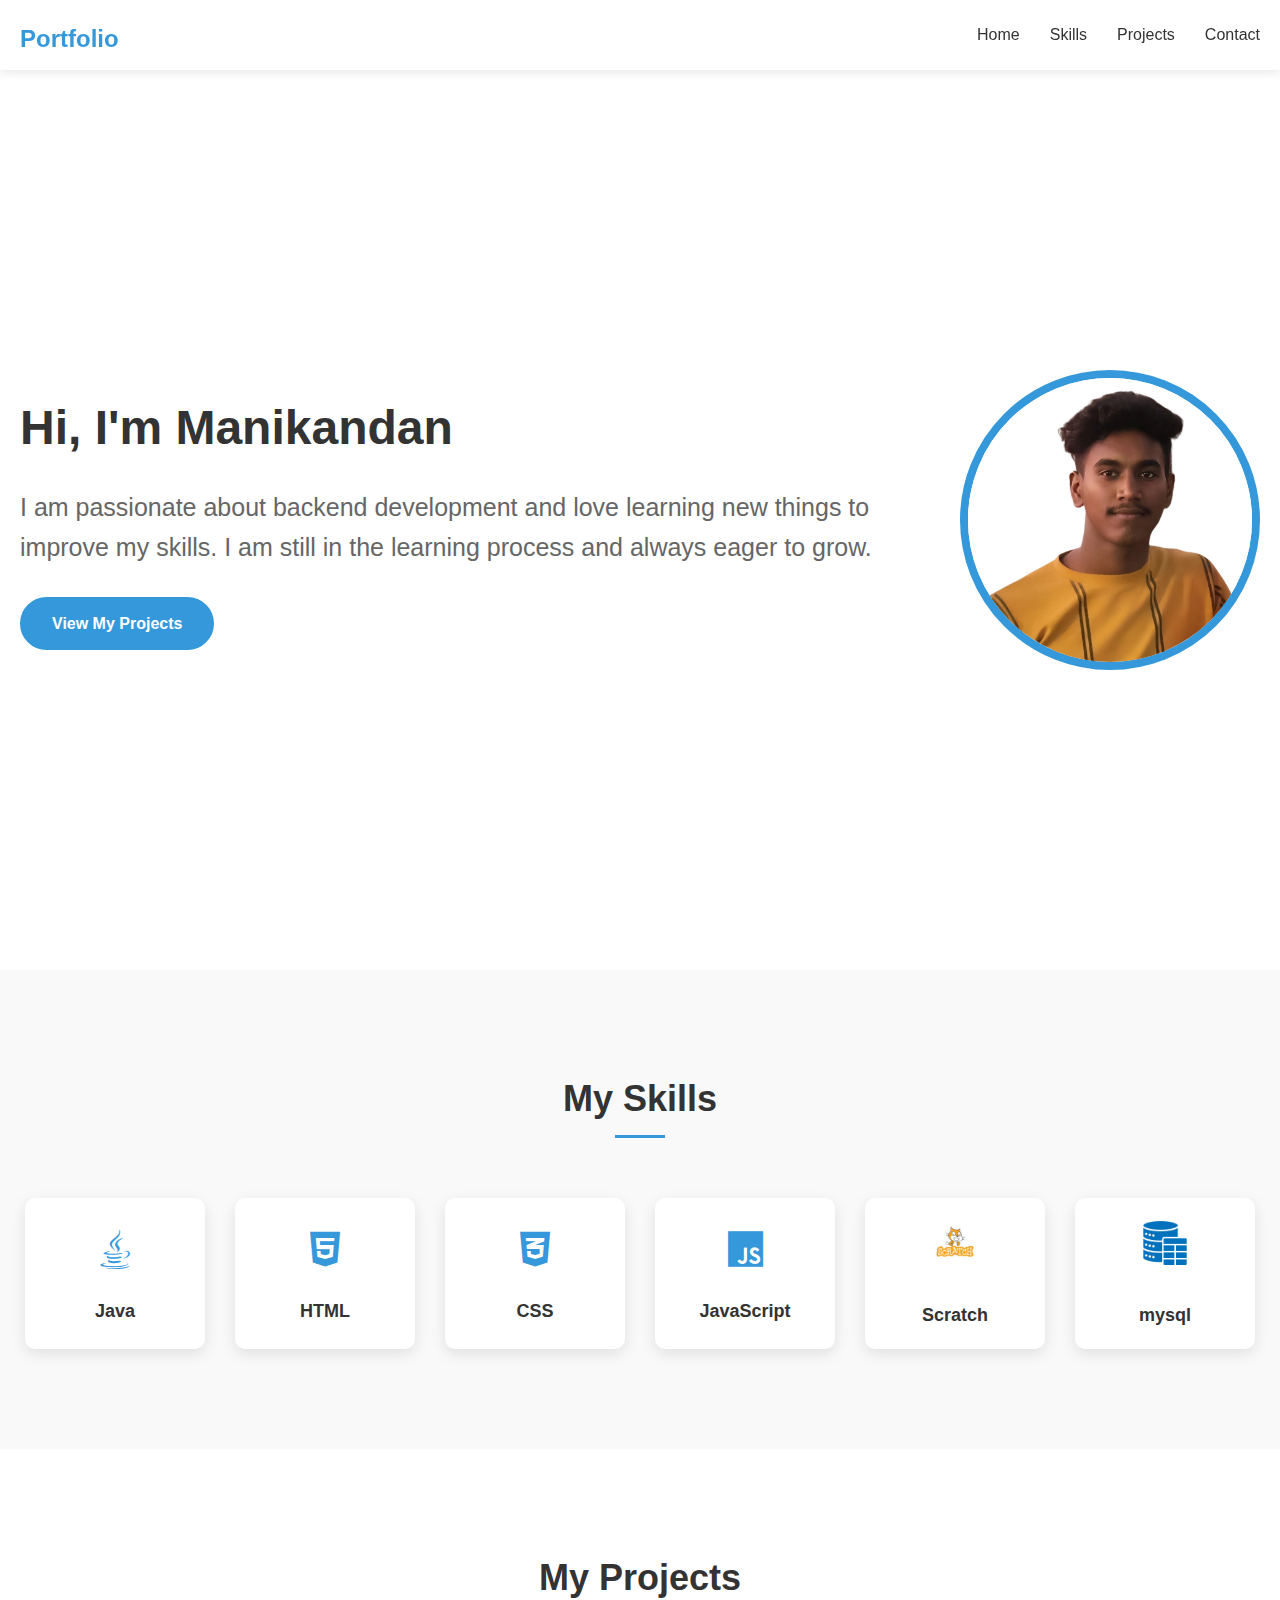
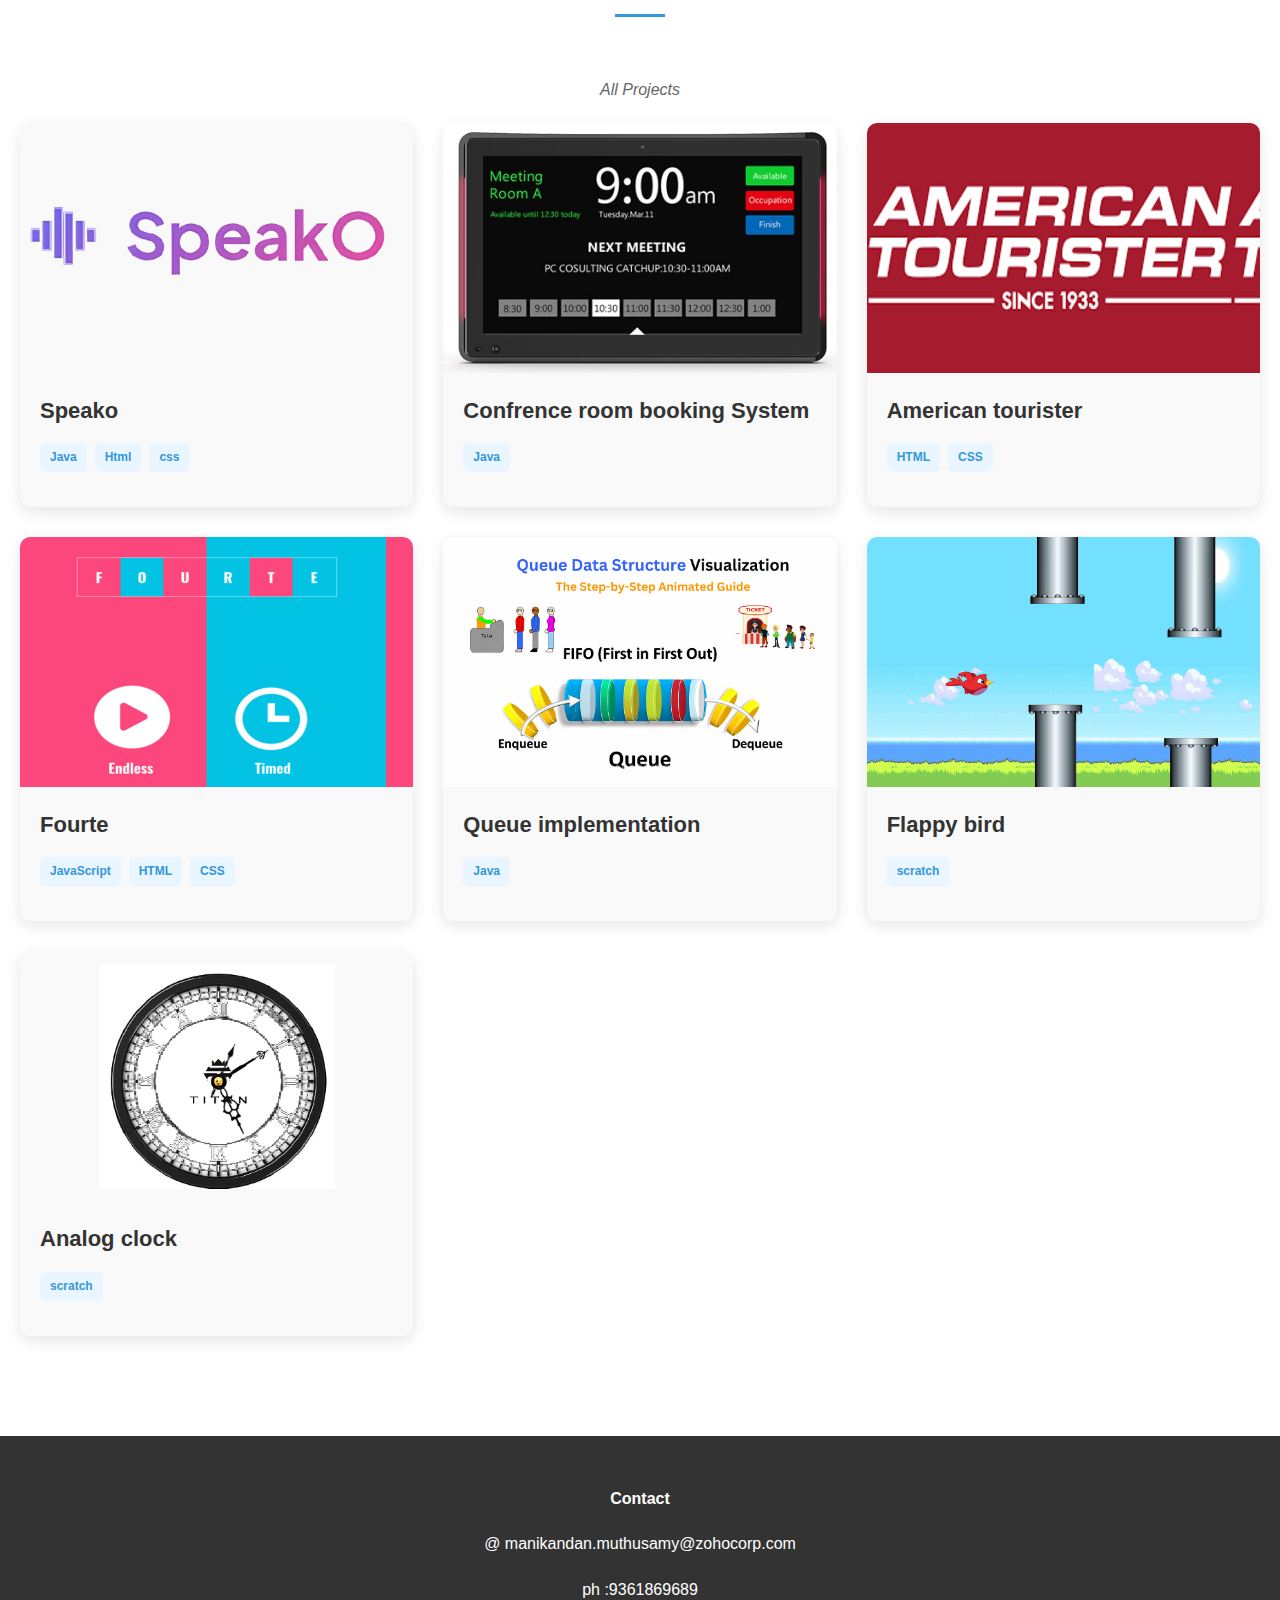
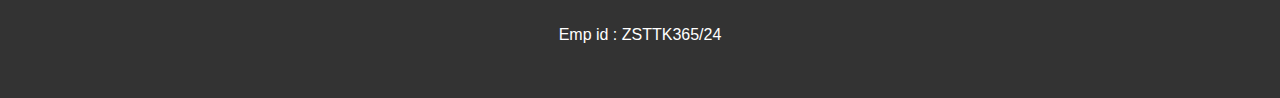
==== index.html @ 4c9b2ff9 "first commit" ====
<!DOCTYPE html>
<html lang="en">
<head>
    <meta charset="UTF-8">
    <meta name="viewport" content="width=device-width, initial-scale=1.0">
    <title>Manikandan - Professional Portfolio</title>
    <link rel="stylesheet" href="https://cdnjs.cloudflare.com/ajax/libs/font-awesome/6.4.0/css/all.min.css">
    <link rel="stylesheet" href="styles.css">
</head>
<body>
    <!-- Navigation -->
    <nav class="navbar">
        <div class="container">
            <a href="#" class="logo">Portfolio</a>
            <ul class="nav-links">
                <li><a href="#home">Home</a></li>
                <li><a href="#skills">Skills</a></li>
                <li><a href="#projects">Projects</a></li>
                <li><a href="#contact">Contact</a>
            </ul>
            <div class="burger">
                <div class="line1"></div>
                <div class="line2"></div>
                <div class="line3"></div>
            </div>
        </div>
    </nav>

    <!-- Hero Section -->
    <section class="hero" id="home">
        <div class="container">
            <div class="hero-content">
                <div class="hero-text">
                    <h1>Hi, I'm Manikandan</h1>
                    <p class="mychoice">I am passionate about backend development and love learning new things to improve my skills. I am still in the learning process and always eager to grow.</p>
                    <a href="#projects" class="cta-btn">View My Projects</a>
                </div>
                <img src="finalimg.jpg" alt="Manikandan" class="profile-image">
            </div>
        </div>
    </section>

    <!-- Skills Section -->
    <section class="skills" id="skills">
        <div class="container">
            <div class="section-title">
                <h2>My Skills</h2>
            </div>
            <div class="skills-container">
                <div class="skill-card" data-skill="java">
                    <div class="skill-icon">
                        <i class="fab fa-java"></i>
                    </div>
                    <h3 class="skill-name">Java</h3>
                </div>
                <div class="skill-card" data-skill="html">
                    <div class="skill-icon">
                        <i class="fab fa-html5"></i>
                    </div>
                    <h3 class="skill-name">HTML</h3>
                </div>
                <div class="skill-card" data-skill="css">
                    <div class="skill-icon">
                        <i class="fab fa-css3-alt"></i>
                    </div>
                    <h3 class="skill-name">CSS</h3>
                </div>
                <div class="skill-card" data-skill="javascript">
                    <div class="skill-icon">
                        <i class="fab fa-js"></i>
                    </div>
                    <h3 class="skill-name">JavaScript</h3>
                </div>
                <div class="skill-card" data-skill="scratch">
                    <div class="skill-icon">
                        <img src="scratch-icon.png" alt="scratch" class="scratch">
                    </div>
                    <h3 class="skill-name">Scratch</h3>
                </div>
                <div class="skill-card" data-skill="Mysql">
                    <div class="skill-icon">
                        <img src="mysql.png" alt="Mysql" class="scratch">
                    </div>
                    <h3 class="skill-name">mysql</h3>
                </div>
            </div>
        </div>
    </section>

    <!-- Projects Section -->
    <section class="projects" id="projects">
        <div class="container">
            <div class="section-title">
                <h2>My Projects</h2>
            </div>
            <div class="filter-info">
                <p><span id="current-filter">All Projects</span> <span id="reset-filter" style="display: none; cursor: pointer; margin-left: 10px; color: #3498db;">(Reset Filter)</span></p>
            </div>
            <div class="projects-container">
                <!-- Java Projects -->
                <div class="project-card" data-technologies="java">
                    <a href="https://github.com/vidhuran-s/Speako">
                        <div class="project-image">
                            <div class="image"></div>
                        </div>
                    </a>
                    <div class="project-info">
                        <h3 class="project-title">Speako</h3>
                        <p class="project-desc"></p>
                        <div class="project-tech">
                            <span class="tech-tag">Java</span>
                            <span class="tech-tag">Html</span>
                            <span class="tech-tag">css</span>
                        </div>
                    </div>
                </div>
                
                <div class="project-card" data-technologies="java Mysql">
                    <a href="https://github.com/Manikandan-M04/dataBaseProject">
                        <div class="project-image">
                            <div class="image"></div>
                        </div>
                    </a>
                    <div class="project-info">
                        <h3 class="project-title">Confrence room booking System</h3>
                        <p class="project-desc"></p>
                        <div class="project-tech">
                            <span class="tech-tag">Java</span>
                        </div>
                    </div>
                </div>
                
                <!-- HTML Projects -->
                <div class="project-card" data-technologies="html css">
                    <a href="https://manikandanmuthusamy-9967-8443.zcodeusers.in/file/mainpage.html"> <div class="project-image">
                        <div class="image"></div>
                    </div></a>
                    <div class="project-info">
                        <h3 class="project-title">American tourister</h3>
                        <p class="project-desc"></p>
                        <div class="project-tech">
                            <span class="tech-tag">HTML</span>
                            <span class="tech-tag">CSS</span>
                        </div>
                    </div>
                </div>
                
                <!-- <div class="project-card" data-technologies="html css">
                    <div class="project-image">
                        <div class="image"></div>
                    </div>
                    <div class="project-info">
                        <h3 class="project-title">Portfolio Template</h3>
                        <p class="project-desc">.</p>
                        <div class="project-tech">
                            <span class="tech-tag">HTML</span>
                            <span class="tech-tag">CSS</span>
                            <span class="tech-tag">Grid</span>
                        </div>
                    </div>
                </div> -->
                
                <!-- JavaScript Projects -->
                <div class="project-card" data-technologies="javascript html css">
                    <a href="https://manikandanmuthusamy-9967-8443.zcodeusers.in/jsFinalProject/jsproject%20(1)/index.html"><div class="project-image">
                        <div class="image"></div>
                    </div></a>
                    <div class="project-info">
                        <h3 class="project-title">Fourte</h3>
                        <p class="project-desc"></p>
                        <div class="project-tech">
                            <span class="tech-tag">JavaScript</span>
                            <span class="tech-tag">HTML</span>
                            <span class="tech-tag">CSS</span>
                        </div>
                    </div>
                </div>
                
                <div class="project-card" data-technologies="java ">
                    <a href="https://github.com/Manikandan-M04/Implement_project">
                        <div class="project-image">
                            <div class="image"></div>
                        </div>
                    </a>
                    <div class="project-info">
                        <h3 class="project-title">Queue implementation</h3>
                        <p class="project-desc"></p>
                        <div class="project-tech">
                            <span class="tech-tag">Java</span>
                        </div>
                    </div>
                </div>
                
                <!-- Multi-technology Projects -->
                <div class="project-card" data-technologies="scratch">
                    <a href="https://scratch.mit.edu/projects/1044798295/fullscreen/">
                        <div class="project-image">
                            <div class="image"></div>
                        </div>
                    </a>
                    <div class="project-info">
                        <h3 class="project-title">Flappy bird</h3>
                        <p class="project-desc"></p>
                        <div class="project-tech">
                            <span class="tech-tag">scratch</span>
                        </div>
                    </div>
                </div>


                <div class="project-card" data-technologies="scratch">
                    <a href="https://scratch.mit.edu/projects/1030526878/fullscreen/">
                        <div class="project-image">
                            <div class="image"></div>
                        </div>
                    </a>
                    <div class="project-info">
                        <h3 class="project-title">Analog clock</h3>
                        <p class="project-desc"></p>
                        <div class="project-tech">
                            <span class="tech-tag">scratch</span>
                        </div>
                    </div>
                </div>
            </div>
        </div>
    </section>

    <!-- Footer -->
    <footer class="footer" id="contact">
        <div class="container">
            <div class="footer-content">
                <div class="social-links">
                    <h4>Contact</h5>
                    <p>@ manikandan.muthusamy@zohocorp.com</p>
                    <p>ph :9361869689</p>
                    <p>Emp id : ZSTTK365/24</p>
                    <!-- <a href="#" class="social-link"><i class="fab fa-github"></i></a>
                    <a href="#" class="social-link"><i class="fab fa-linkedin-in"></i></a>
                    <a href="#" class="social-link"><i class="fab fa-twitter"></i></a>
                    <a href="#" class="social-link"><i class="fas fa-envelope"></i></a> -->
                </div>
            </div>
        </div>
    </footer>

    <!-- JavaScript -->
    <script src="script.js"></script>
</body>
</html>
---- styles.css ----
/* Reset and Base Styles */
* {
  margin: 0;
  padding: 0;
  box-sizing: border-box;
  font-family: "Segoe UI", Tahoma, Geneva, Verdana, sans-serif;
}

body {
  line-height: 1.6;
  color: #333;
  background-color: #f9f9f9;
}

.container {
  width: 100%;
  max-width: 1300px;
  margin: 0 auto;
  padding: 0 20px;
}

/* Navigation */
.navbar {
  background-color: #fff;
  box-shadow: 0 2px 10px rgba(0, 0, 0, 0.1);
  position: fixed;
  top: 0;
  left: 0;
  right: 0;
  z-index: 1000;
}

.navbar .container {
  display: flex;
  justify-content: space-between;
  align-items: center;
  height: 70px;
}

.logo {
  font-size: 24px;
  font-weight: 700;
  color: #3498db;
  text-decoration: none;
  position: absolute;
  left: 20px;
  top: 20px;
}

.nav-links {
  display: flex;
  list-style: none;
  margin-left: auto;
}

.nav-links li {
  margin-left: 30px;
}

.nav-links a {
  color: #333;
  text-decoration: none;
  font-weight: 500;
  transition: color 0.3s ease;
}

.nav-links a:hover {
  color: #3498db;
}

.burger {
  display: none;
  cursor: pointer;
}

.burger div {
  width: 25px;
  height: 3px;
  background-color: #333;
  margin: 5px;
  transition: all 0.3s ease;
}

/* Hero Section */
.hero {
  height: 100vh;
  display: flex;
  align-items: center;
  background-color: #fff;
  margin-top: 70px;
}

.hero-content {
  display: flex;
  align-items: center;
  justify-content: space-between;
  width: 100%;
}

.hero-text {
  flex: 1;
  padding-right: 50px;
}

.hero-text h1 {
  font-size: 48px;
  margin-bottom: 20px;
  color: #333;
  font-weight: 900;
}

.hero-text p {
  font-size: 25px;
  color: #666;
  margin-bottom: 30px;
}

.hero-image {
  flex: 1;
  display: flex;
  justify-content: center;
}

.profile-image {
  width: 300px;
  height: 300px;
  border-radius: 50%;
  object-fit: cover;
  border: 8px solid #3498db;
  animation: pulse 2s infinite;
}

@keyframes pulse {
  0% {
    box-shadow: 0 0 0 0 rgba(52, 152, 219, 0.7);
  }
  70% {
    box-shadow: 0 0 0 15px rgba(52, 152, 219, 0);
  }
  100% {
    box-shadow: 0 0 0 0 rgba(52, 152, 219, 0);
  }
}

.cta-btn {
  display: inline-block;
  background-color: #3498db;
  color: #fff;
  padding: 12px 30px;
  border-radius: 30px;
  text-decoration: none;
  font-weight: 600;
  transition: all 0.3s ease;
  border: 2px solid #3498db;
}

.cta-btn:hover {
  background-color: transparent;
  color: #3498db;
}

/* Skills Section */
.skills {
  padding: 100px 0;
  background-color: #f9f9f9;
}

.section-title {
  text-align: center;
  margin-bottom: 60px;
}

.section-title h2 {
  font-size: 36px;
  color: #333;
  position: relative;
  display: inline-block;
  padding-bottom: 10px;
}

.section-title h2::after {
  content: "";
  position: absolute;
  left: 50%;
  bottom: 0;
  transform: translateX(-50%);
  width: 50px;
  height: 3px;
  background-color: #3498db;
}

.skills-container {
  display: flex;
  flex-wrap: wrap;
  justify-content: center;
  gap: 30px;
}

.skill-card {
  background-color: #fff;
  padding: 20px;
  border-radius: 10px;
  box-shadow: 0 5px 15px rgba(0, 0, 0, 0.1);
  text-align: center;
  width: 180px;
  transition: transform 0.3s ease, box-shadow 0.3s ease;
  cursor: pointer;
  position: relative;
}

.skill-card:hover {
  transform: translateY(-10px);
  box-shadow: 0 15px 30px rgba(0, 0, 0, 0.15);
}

.skill-card.active {
  background-color: #3498db;
  color: white;
}

.skill-card.active .skill-icon {
  color: white;
}

.skill-icon {
  font-size: 40px;
  margin-bottom: 15px;
  color: #3498db;
}

.skill-name {
  font-weight: 600;
  font-size: 18px;
}

.scratch{
    height: 50px;
    width: 50px;
}
/* Projects Section */
.projects {
  padding: 100px 0;
  background-color: #fff;
}

.filter-info {
  text-align: center;
  margin-bottom: 20px;
  color: #666;
  font-style: italic;
}

.active-filter {
  font-weight: bold;
  color: #3498db;
}

.projects-container {
  display: grid;
  grid-template-columns: repeat(auto-fill, minmax(350px, 1fr));
  gap: 30px;
}

.project-card {
  background-color: #f9f9f9;
  border-radius: 10px;
  overflow: hidden;
  box-shadow: 0 5px 15px rgba(0, 0, 0, 0.1);
  transition: transform 0.3s ease, box-shadow 0.3s ease, opacity 0.5s ease;
  height: 100%;
}

.project-card:hover {
  transform: translateY(-10px);
  box-shadow: 0 15px 30px rgba(0, 0, 0, 0.15);
}

.project-card:nth-child(1) .project-image .image {
  background-image: url("speako.png");
    height: 80%;
    width: 100%;
    background-size: cover;
}

.project-card:nth-child(2) .project-image .image {
  background-image: url("confbooking.jpg");
    height: 100%;
    width: 100%;
}

.project-card:nth-child(3) .project-image {
  background-image: url("american.png");
}

.project-card:nth-child(4) .project-image {
  background-image: url("fourte.png");
}

.project-card:nth-child(5) .project-image .image{
  background-image: url("queue.png");
  height: 100%;
  width: 100%;
}

.project-card:nth-child(6) .project-image .image{
  background-image: url("scratchbg.png");
  height: 100%;
  width: 100%;
  background-repeat: no-repeat;
  background-size: cover;

}

.project-card:nth-child(7) .project-image .image{
    background-image: url("Pasted\ image\ \(2\).png");
    height: 90%;
    width: 60%;
    background-size: cover;
    background-repeat: no-repeat;
  }


/* Ensure the project-image class has the necessary styles */
.project-image {
  width: 100%;
  height: 250px;
  display: flex;
  justify-content: center;
  align-items: center;
}

.image {
  width: 68%;
  height: 200px;
  background-size: cover;
  background-position: center;
  object-fit: cover;
}

/* .project-image {
            width: 100%;
            height: 250px;
            background-size: cover;
            object-fit: cover;
        } */

.project-info {
  padding: 20px;
}

.project-title {
  font-size: 22px;
  margin-bottom: 10px;
  color: #333;
}

.project-desc {
  color: #666;
  margin-bottom: 15px;
}

.project-tech {
  display: flex;
  flex-wrap: wrap;
  gap: 8px;
  margin-bottom: 15px;
}

.tech-tag {
  background-color: #e9f5ff;
  color: #3498db;
  padding: 5px 10px;
  border-radius: 5px;
  font-size: 12px;
  font-weight: 600;
}

.project-links {
  display: flex;
  gap: 15px;
}

.project-link {
  display: inline-block;
  padding: 8px 15px;
  background-color: #3498db;
  color: #fff;
  text-decoration: none;
  border-radius: 5px;
  font-size: 14px;
  font-weight: 500;
  transition: background-color 0.3s ease;
}

.project-link:hover {
  background-color: #2980b9;
}

.hide {
  display: none;
}

.show {
  display: block;
  animation: fadeIn 0.5s forwards;
}

@keyframes fadeIn {
  from {
    opacity: 0;
    transform: translateY(20px);
  }
  to {
    opacity: 1;
    transform: translateY(0);
  }
}

/* Footer */
.footer {
  background-color: #333;
  color: #fff;
  padding: 50px 0 20px;
}

.footer-content {
  display: flex;
  flex-direction: column;
  align-items: center;
}

.social-links {

  display: flex;
  justify-content: space-around;
  align-items: center;
  flex-direction: column;
  gap: 20px;
  margin-bottom: 30px;
}

.social-link {
  display: flex;
  align-items: center;
  justify-content: center;
  width: 40px;
  height: 40px;
  background-color: #fff;
  color: #333;
  border-radius: 50%;
  text-decoration: none;
  font-size: 18px;
  transition: all 0.3s ease;
}

.social-link:hover {
  background-color: #3498db;
  color: #fff;
}

.copyright {
  font-size: 14px;
  margin-top: 20px;
}

/* Responsive Design */
@media screen and (max-width: 1024px) {
  .hero-text h1 {
    font-size: 40px;
  }

  .profile-image {
    width: 250px;
    height: 250px;
  }
}

@media screen and (max-width: 768px) {
  .hero-content {
    flex-direction: column-reverse;
    text-align: center;
  }

  .hero-text {
    padding-right: 0;
    margin-top: 50px;
  }

  .logo{
    display: none;
  }

  .nav-links {
    position: absolute;
    right: 0;
    top: 70px;
    background-color: #fff;
    flex-direction: column;
    width: 100%;
    transform: translateX(100%);
    transition: transform 0.5s ease-in;
    box-shadow: 0 5px 10px rgba(0, 0, 0, 0.1);
  }

  .nav-links.active {
    transform: translateX(0);
  }

  .nav-links li {
    margin: 0;
    padding: 15px 0;
    text-align: center;
    border-bottom: 1px solid #eee;
  }

  .burger {
    display: block;
  }

  .projects-container {
    grid-template-columns: repeat(auto-fill, minmax(300px, 1fr));
  }
}

@media screen and (max-width: 480px) {
  .hero-text h1 {
    font-size: 32px;
  }

  .profile-image {
    width: 200px;
    height: 200px;
  }

  .logo{
    display: none;
  }

  .skill-card {
    width: 140px;
  }

  .projects-container {
    grid-template-columns: 1fr;
  }
}
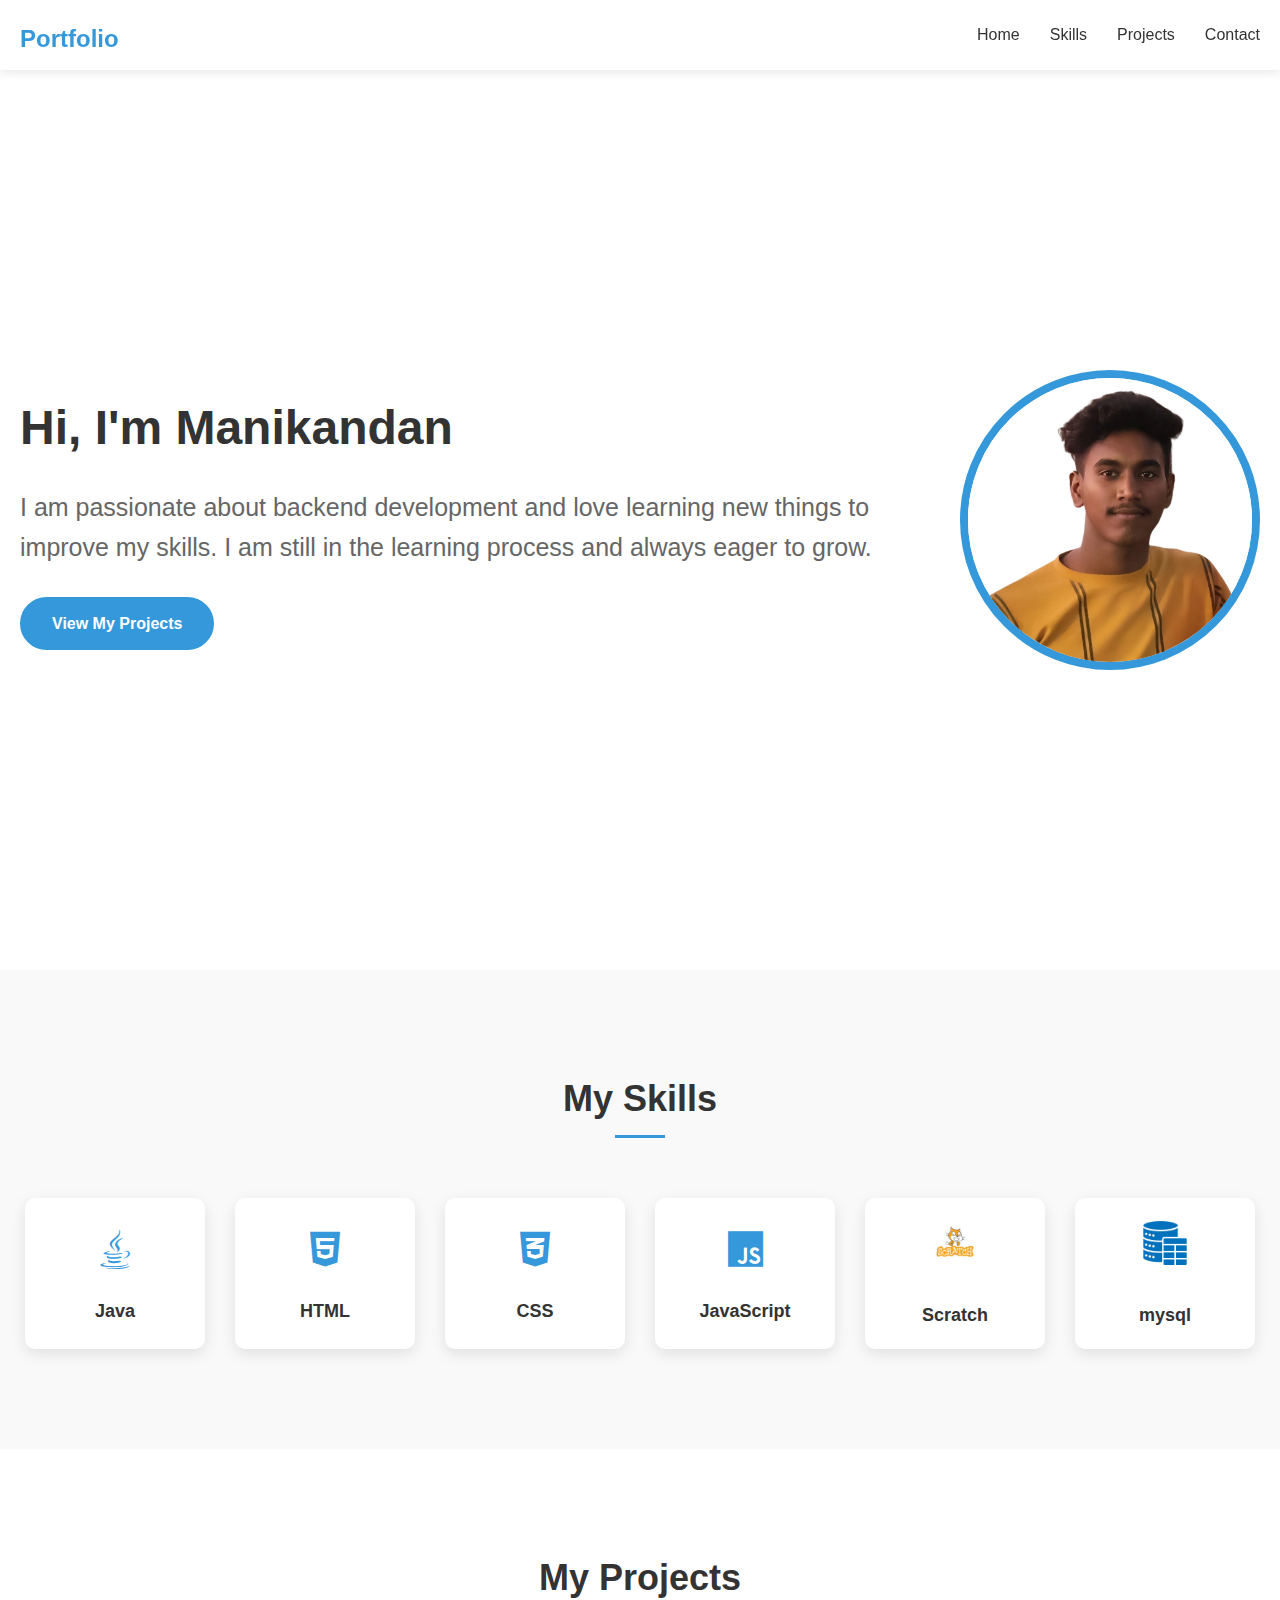
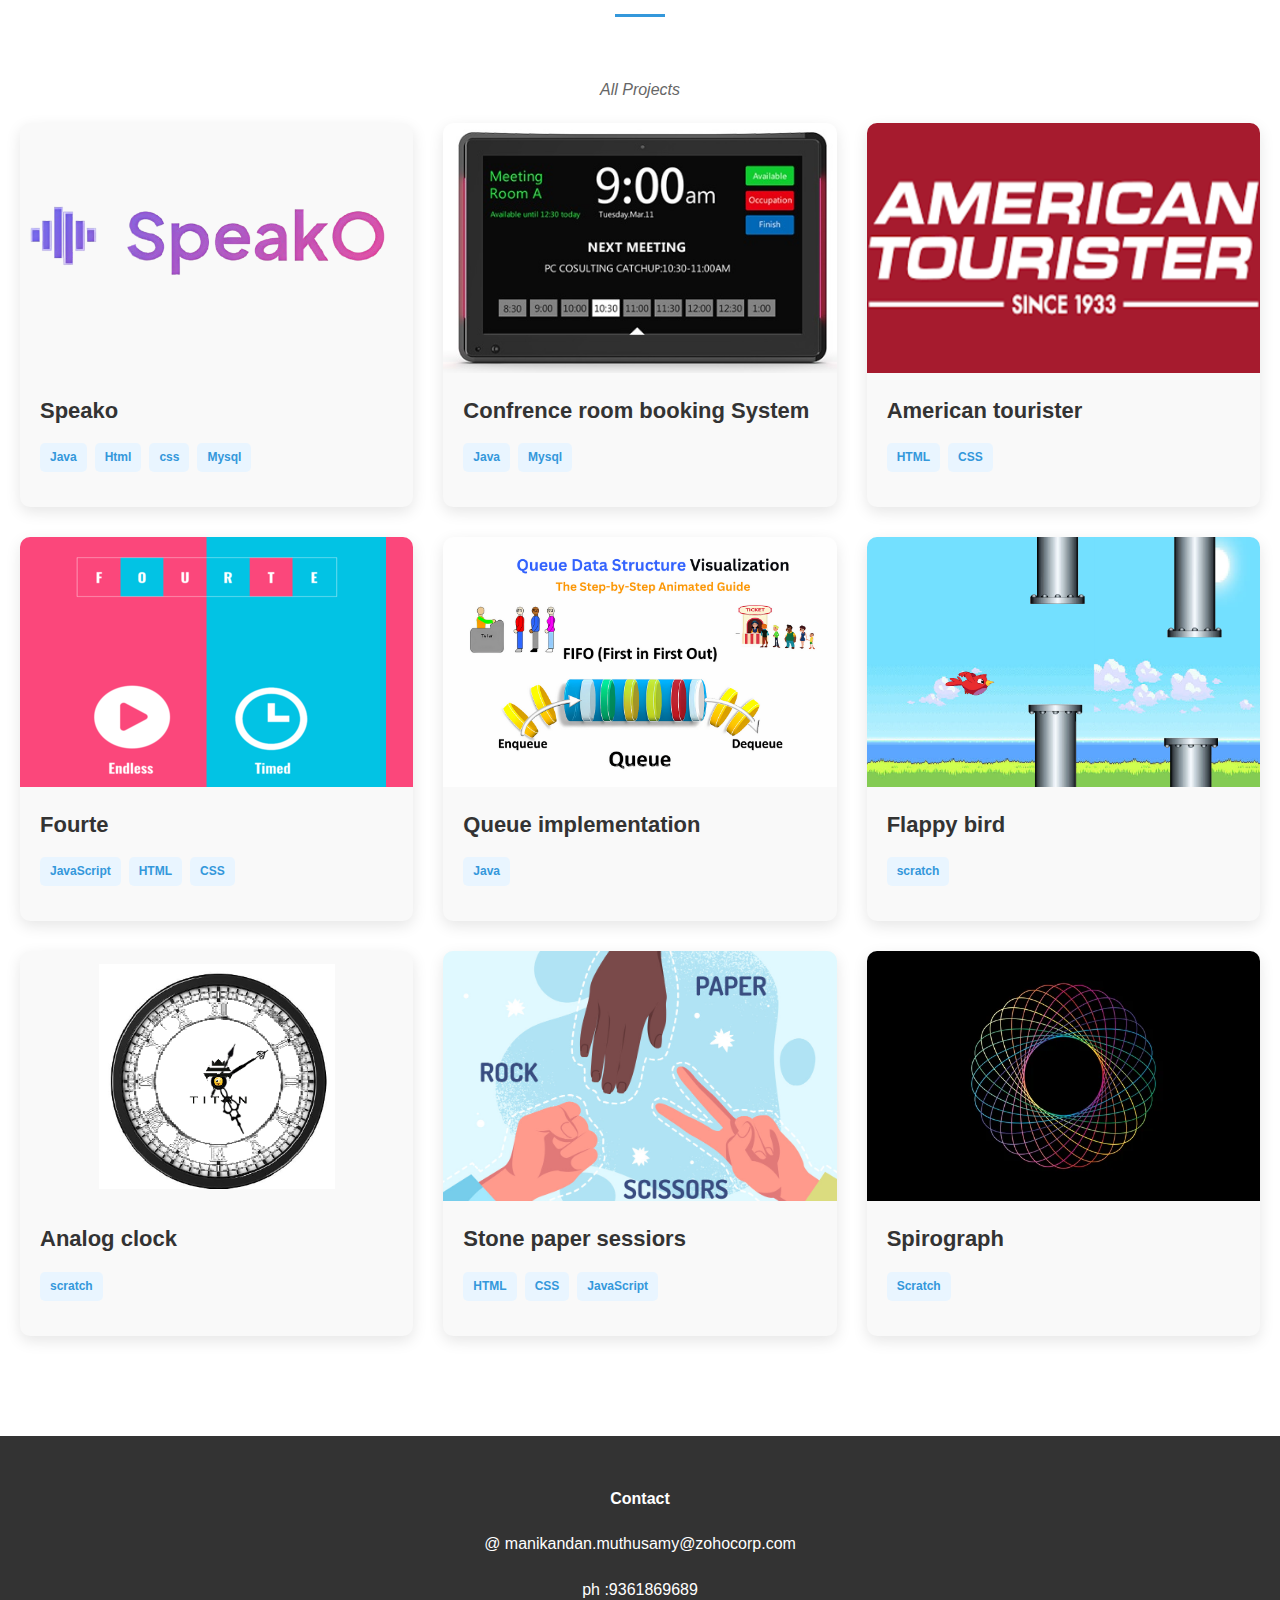
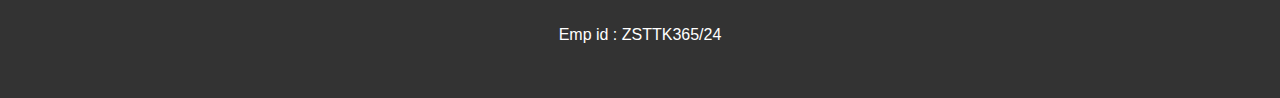
==== commit bbb50a98: "final commit" ====
--- a/index.html
+++ b/index.html
@@ -4,6 +4,7 @@
     <meta charset="UTF-8">
     <meta name="viewport" content="width=device-width, initial-scale=1.0">
     <title>Manikandan - Professional Portfolio</title>
+    <link rel="icon" href="Mlogo.png">
     <link rel="stylesheet" href="https://cdnjs.cloudflare.com/ajax/libs/font-awesome/6.4.0/css/all.min.css">
     <link rel="stylesheet" href="styles.css">
 </head>
@@ -98,8 +99,8 @@
             </div>
             <div class="projects-container">
                 <!-- Java Projects -->
-                <div class="project-card" data-technologies="java">
-                    <a href="https://github.com/vidhuran-s/Speako">
+                <div class="project-card" data-technologies="java Mysql">
+                    <a href="https://github.com/vidhuran-s/Speako" target="_blank">
                         <div class="project-image">
                             <div class="image"></div>
                         </div>
@@ -111,12 +112,13 @@
                             <span class="tech-tag">Java</span>
                             <span class="tech-tag">Html</span>
                             <span class="tech-tag">css</span>
+                            <span class="tech-tag">Mysql</span>
                         </div>
                     </div>
                 </div>
                 
                 <div class="project-card" data-technologies="java Mysql">
-                    <a href="https://github.com/Manikandan-M04/dataBaseProject">
+                    <a href="https://github.com/Manikandan-M04/dataBaseProject" target="_blank">
                         <div class="project-image">
                             <div class="image"></div>
                         </div>
@@ -126,13 +128,14 @@
                         <p class="project-desc"></p>
                         <div class="project-tech">
                             <span class="tech-tag">Java</span>
+                            <span class="tech-tag">Mysql</span>
                         </div>
                     </div>
                 </div>
                 
                 <!-- HTML Projects -->
                 <div class="project-card" data-technologies="html css">
-                    <a href="https://manikandanmuthusamy-9967-8443.zcodeusers.in/file/mainpage.html"> <div class="project-image">
+                    <a href="https://manikandanmuthusamy-9967-8443.zcodeusers.in/file/mainpage.html"> <div class="project-image" target="_blank">
                         <div class="image"></div>
                     </div></a>
                     <div class="project-info">
@@ -145,24 +148,9 @@
                     </div>
                 </div>
                 
-                <!-- <div class="project-card" data-technologies="html css">
-                    <div class="project-image">
-                        <div class="image"></div>
-                    </div>
-                    <div class="project-info">
-                        <h3 class="project-title">Portfolio Template</h3>
-                        <p class="project-desc">.</p>
-                        <div class="project-tech">
-                            <span class="tech-tag">HTML</span>
-                            <span class="tech-tag">CSS</span>
-                            <span class="tech-tag">Grid</span>
-                        </div>
-                    </div>
-                </div> -->
-                
                 <!-- JavaScript Projects -->
                 <div class="project-card" data-technologies="javascript html css">
-                    <a href="https://manikandanmuthusamy-9967-8443.zcodeusers.in/jsFinalProject/jsproject%20(1)/index.html"><div class="project-image">
+                    <a href="https://manikandanmuthusamy-9967-8443.zcodeusers.in/jsFinalProject/jsproject%20(1)/index.html"><div class="project-image" target="_blank">
                         <div class="image"></div>
                     </div></a>
                     <div class="project-info">
@@ -177,7 +165,7 @@
                 </div>
                 
                 <div class="project-card" data-technologies="java ">
-                    <a href="https://github.com/Manikandan-M04/Implement_project">
+                    <a href="https://github.com/Manikandan-M04/Implement_project" target="_blank">
                         <div class="project-image">
                             <div class="image"></div>
                         </div>
@@ -193,7 +181,7 @@
                 
                 <!-- Multi-technology Projects -->
                 <div class="project-card" data-technologies="scratch">
-                    <a href="https://scratch.mit.edu/projects/1044798295/fullscreen/">
+                    <a href="https://scratch.mit.edu/projects/1044798295/fullscreen/" target="_blank">
                         <div class="project-image">
                             <div class="image"></div>
                         </div>
@@ -209,7 +197,7 @@
 
 
                 <div class="project-card" data-technologies="scratch">
-                    <a href="https://scratch.mit.edu/projects/1030526878/fullscreen/">
+                    <a href="https://scratch.mit.edu/projects/1030526878/fullscreen/" target="_blank">
                         <div class="project-image">
                             <div class="image"></div>
                         </div>
@@ -219,6 +207,38 @@
                         <p class="project-desc"></p>
                         <div class="project-tech">
                             <span class="tech-tag">scratch</span>
+                        </div>
+                    </div>
+                </div>
+
+                <div class="project-card" data-technologies="javascript html css">
+                    <a href="https://manikandanmuthusamy-9967-8443.zcodeusers.in/js-023/" target="_blank">
+                        <div class="project-image">
+                            <div class="image"></div>
+                        </div>
+                    </a>
+                    <div class="project-info">
+                        <h3 class="project-title">Stone paper sessiors</h3>
+                        <p class="project-desc"></p>
+                        <div class="project-tech">
+                            <span class="tech-tag">HTML</span>
+                            <span class="tech-tag">CSS</span>
+                            <span class="tech-tag">JavaScript</span>
+                        </div>
+                    </div>
+                </div>
+
+                <div class="project-card" data-technologies="scratch">
+                    <a href="https://scratch.mit.edu/projects/1038429617/fullscreen/" target="_blank">
+                        <div class="project-image">
+                            <div class="image"></div>
+                        </div>
+                    </a>
+                    <div class="project-info">
+                        <h3 class="project-title">Spirograph</h3>
+                        <p class="project-desc"></p>
+                        <div class="project-tech">
+                            <span class="tech-tag">Scratch</span>
                         </div>
                     </div>
                 </div>
--- a/styles.css
+++ b/styles.css
@@ -288,8 +288,10 @@
     width: 100%;
 }
 
-.project-card:nth-child(3) .project-image {
+.project-card:nth-child(3) .project-image .image{
   background-image: url("american.png");
+  height: 100%;
+  width: 100%;
 }
 
 .project-card:nth-child(4) .project-image {
@@ -317,6 +319,18 @@
     width: 60%;
     background-size: cover;
     background-repeat: no-repeat;
+  }
+
+  .project-card:nth-child(8) .project-image .image{
+    background-image: url("rockpaper.jpg");
+    height: 100%;
+    width: 100%;
+  }
+
+  .project-card:nth-child(9) .project-image .image{
+    background-image: url("spiro.webp");
+    height: 100%;
+    width: 100%;
   }
 
 
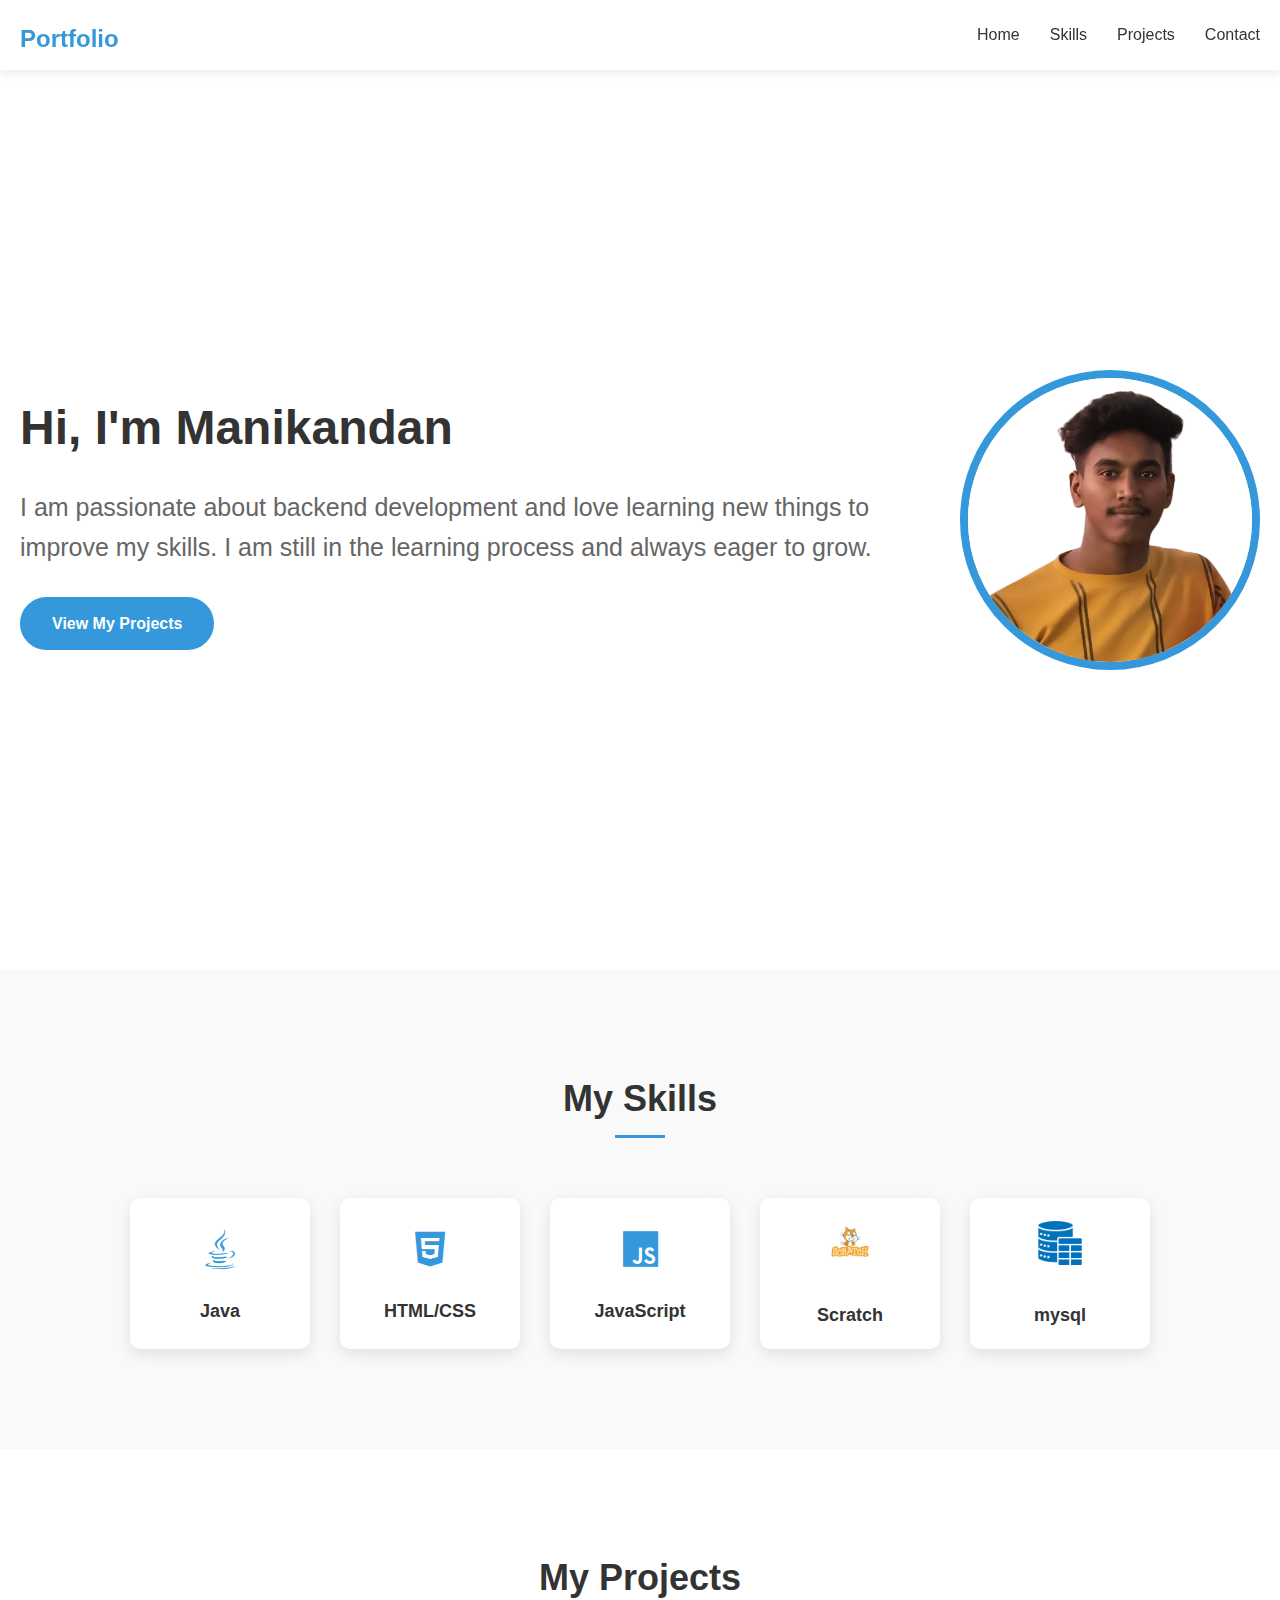
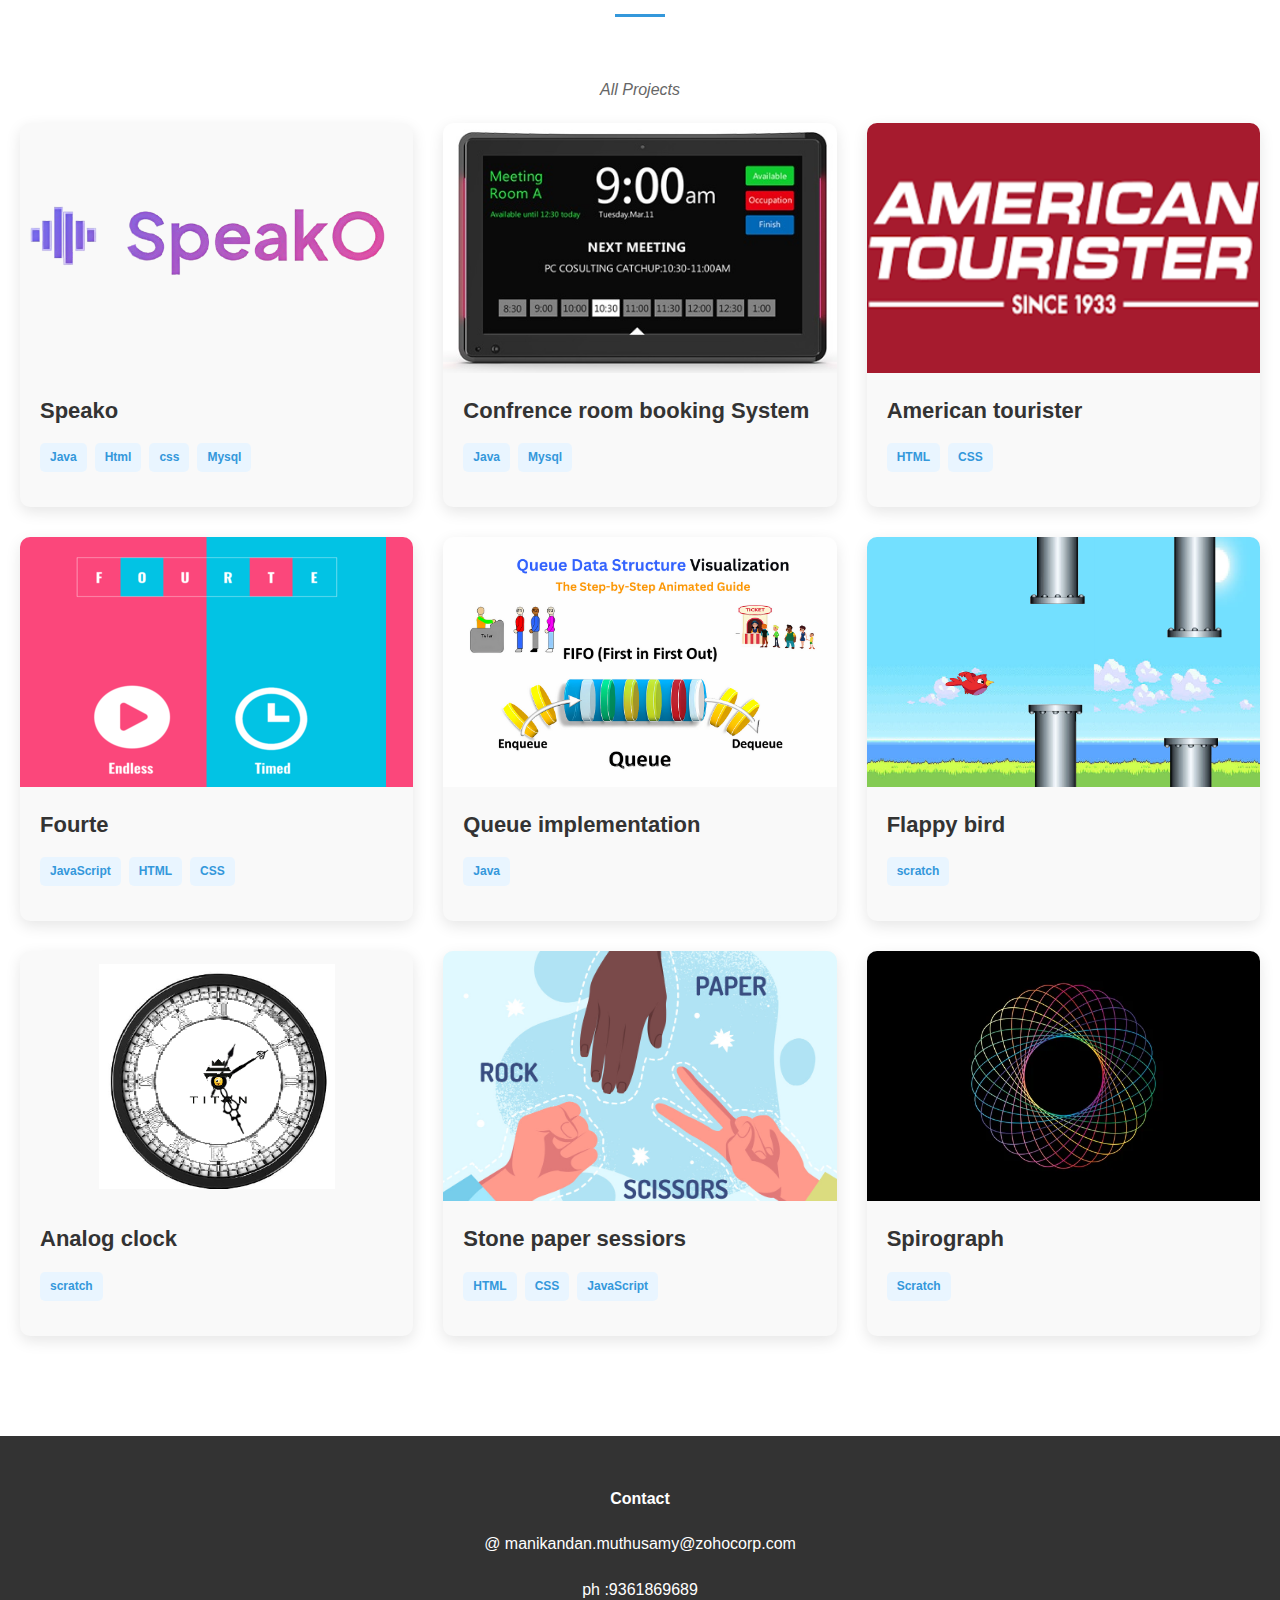
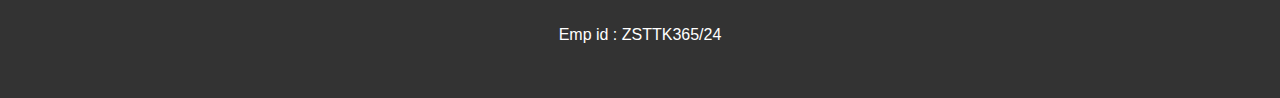
==== commit c4bdc132: "final commit" ====
--- a/index.html
+++ b/index.html
@@ -58,14 +58,14 @@
                     <div class="skill-icon">
                         <i class="fab fa-html5"></i>
                     </div>
-                    <h3 class="skill-name">HTML</h3>
-                </div>
-                <div class="skill-card" data-skill="css">
+                    <h3 class="skill-name">HTML/CSS</h3>
+                </div>
+                <!-- <div class="skill-card" data-skill="css">
                     <div class="skill-icon">
                         <i class="fab fa-css3-alt"></i>
                     </div>
                     <h3 class="skill-name">CSS</h3>
-                </div>
+                </div> -->
                 <div class="skill-card" data-skill="javascript">
                     <div class="skill-icon">
                         <i class="fab fa-js"></i>
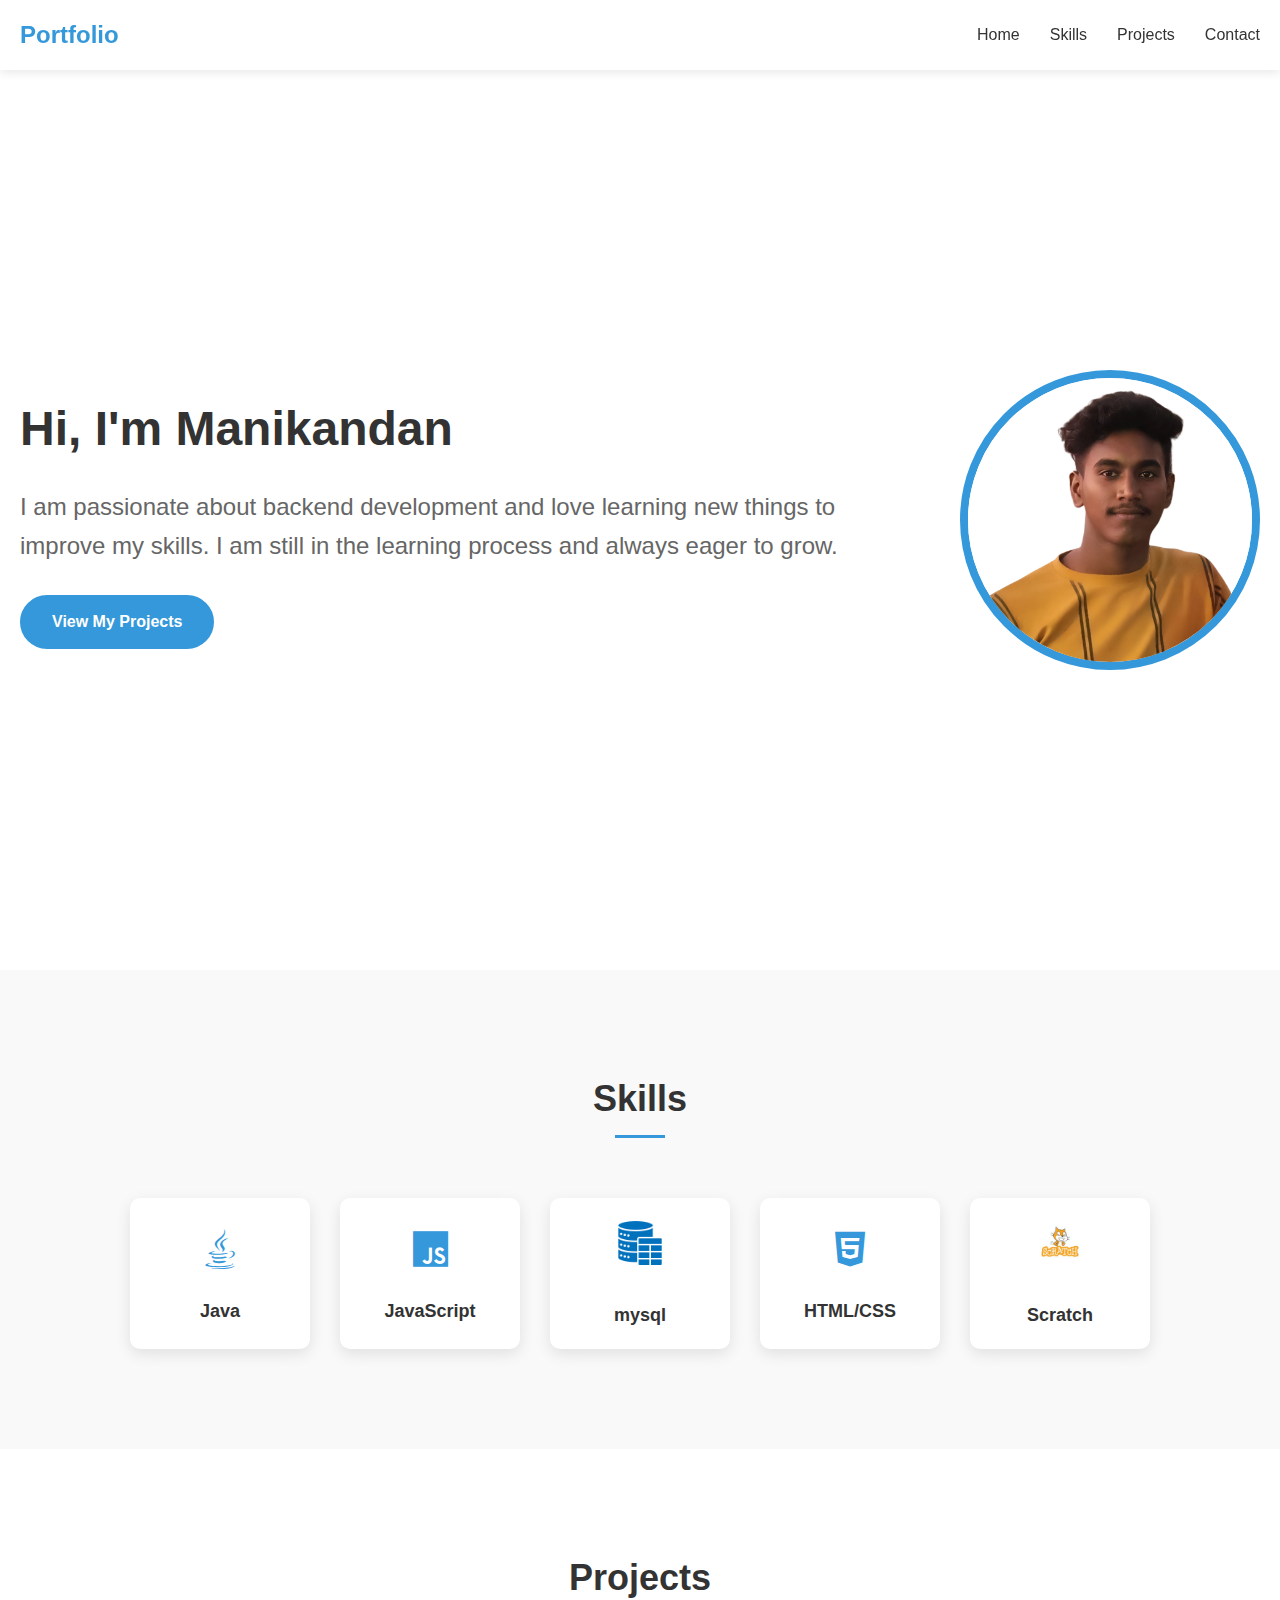
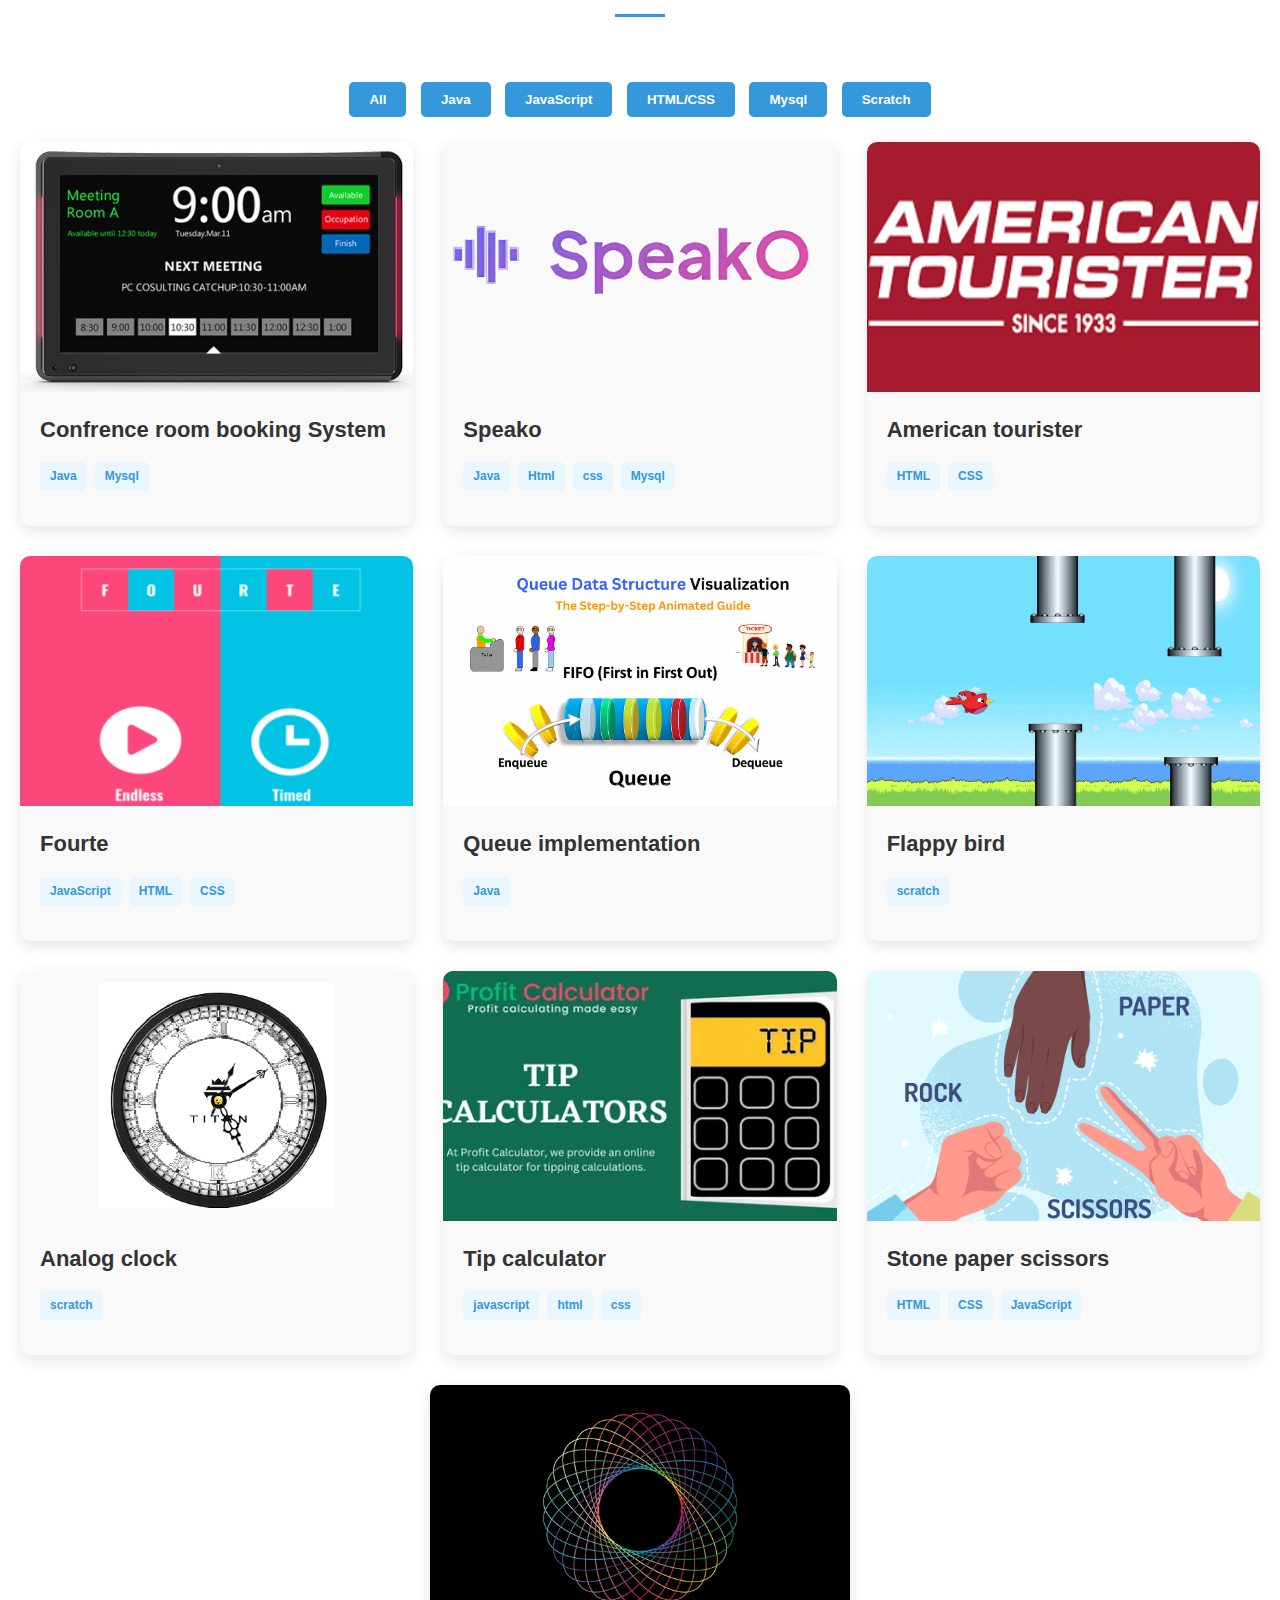
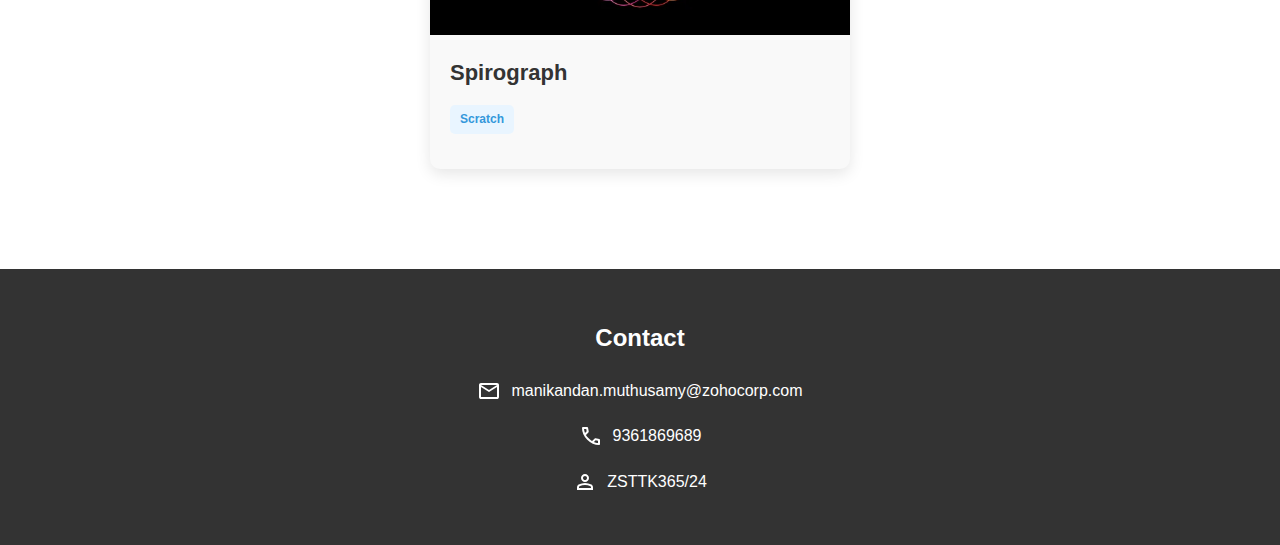
==== commit 6f05d239: "final update" ====
--- a/index.html
+++ b/index.html
@@ -45,7 +45,7 @@
     <section class="skills" id="skills">
         <div class="container">
             <div class="section-title">
-                <h2>My Skills</h2>
+                <h2>Skills</h2>
             </div>
             <div class="skills-container">
                 <div class="skill-card" data-skill="java">
@@ -54,35 +54,33 @@
                     </div>
                     <h3 class="skill-name">Java</h3>
                 </div>
+
+                <div class="skill-card" data-skill="javascript">
+                    <div class="skill-icon">
+                        <i class="fab fa-js"></i>
+                    </div>
+                    <h3 class="skill-name">JavaScript</h3>
+                </div>
+
+                <div class="skill-card" data-skill="Mysql">
+                    <div class="skill-icon">
+                        <img src="mysql.png" alt="Mysql" class="scratch">
+                    </div>
+                    <h3 class="skill-name">mysql</h3>
+                </div>
+
                 <div class="skill-card" data-skill="html">
                     <div class="skill-icon">
                         <i class="fab fa-html5"></i>
                     </div>
                     <h3 class="skill-name">HTML/CSS</h3>
                 </div>
-                <!-- <div class="skill-card" data-skill="css">
-                    <div class="skill-icon">
-                        <i class="fab fa-css3-alt"></i>
-                    </div>
-                    <h3 class="skill-name">CSS</h3>
-                </div> -->
-                <div class="skill-card" data-skill="javascript">
-                    <div class="skill-icon">
-                        <i class="fab fa-js"></i>
-                    </div>
-                    <h3 class="skill-name">JavaScript</h3>
-                </div>
+
                 <div class="skill-card" data-skill="scratch">
                     <div class="skill-icon">
                         <img src="scratch-icon.png" alt="scratch" class="scratch">
                     </div>
                     <h3 class="skill-name">Scratch</h3>
-                </div>
-                <div class="skill-card" data-skill="Mysql">
-                    <div class="skill-icon">
-                        <img src="mysql.png" alt="Mysql" class="scratch">
-                    </div>
-                    <h3 class="skill-name">mysql</h3>
                 </div>
             </div>
         </div>
@@ -92,13 +90,37 @@
     <section class="projects" id="projects">
         <div class="container">
             <div class="section-title">
-                <h2>My Projects</h2>
-            </div>
-            <div class="filter-info">
-                <p><span id="current-filter">All Projects</span> <span id="reset-filter" style="display: none; cursor: pointer; margin-left: 10px; color: #3498db;">(Reset Filter)</span></p>
-            </div>
+                <h2>Projects</h2>
+            </div>
+            <div class="filter">
+                <button class="filter-btn" data-skill="all">All</button>
+                <button class="filter-btn" data-skill="java">Java</button>
+                <button class="filter-btn" data-skill="javascript">JavaScript</button>
+                <button class="filter-btn" data-skill="html">HTML/CSS</button>
+                <button class="filter-btn" data-skill="Mysql">Mysql</button>
+                <button class="filter-btn" data-skill="scratch">Scratch</button>
+            </div>
+            <!-- <div class="filter-info">
+                <p><span id="current-filter">All Projects</span> <span id="reset-filter" style="display: none; cursor: pointer; margin-left: 10px; color: #3498db;">(All)</span></p>
+            </div> -->
             <div class="projects-container">
                 <!-- Java Projects -->
+                <div class="project-card" data-technologies="java Mysql">
+                    <a href="https://github.com/Manikandan-M04/dataBaseProject" target="_blank">
+                        <div class="project-image">
+                            <div class="image"></div>
+                        </div>
+                    </a>
+                    <div class="project-info">
+                        <h3 class="project-title">Confrence room booking System</h3>
+                        <p class="project-desc"></p>
+                        <div class="project-tech">
+                            <span class="tech-tag">Java</span>
+                            <span class="tech-tag">Mysql</span>
+                        </div>
+                    </div>
+                </div>
+
                 <div class="project-card" data-technologies="java Mysql">
                     <a href="https://github.com/vidhuran-s/Speako" target="_blank">
                         <div class="project-image">
@@ -117,25 +139,9 @@
                     </div>
                 </div>
                 
-                <div class="project-card" data-technologies="java Mysql">
-                    <a href="https://github.com/Manikandan-M04/dataBaseProject" target="_blank">
-                        <div class="project-image">
-                            <div class="image"></div>
-                        </div>
-                    </a>
-                    <div class="project-info">
-                        <h3 class="project-title">Confrence room booking System</h3>
-                        <p class="project-desc"></p>
-                        <div class="project-tech">
-                            <span class="tech-tag">Java</span>
-                            <span class="tech-tag">Mysql</span>
-                        </div>
-                    </div>
-                </div>
-                
                 <!-- HTML Projects -->
                 <div class="project-card" data-technologies="html css">
-                    <a href="https://manikandanmuthusamy-9967-8443.zcodeusers.in/file/mainpage.html"> <div class="project-image" target="_blank">
+                    <a href="https://manikandanmuthusamy-9967-8443.zcodeusers.in/file/mainpage.html" target="_blank"> <div class="project-image" >
                         <div class="image"></div>
                     </div></a>
                     <div class="project-info">
@@ -150,7 +156,7 @@
                 
                 <!-- JavaScript Projects -->
                 <div class="project-card" data-technologies="javascript html css">
-                    <a href="https://manikandanmuthusamy-9967-8443.zcodeusers.in/jsFinalProject/jsproject%20(1)/index.html"><div class="project-image" target="_blank">
+                    <a href="https://manikandanmuthusamy-9967-8443.zcodeusers.in/jsFinalProject/jsproject%20(1)/index.html" target="_blank"><div class="project-image" >
                         <div class="image"></div>
                     </div></a>
                     <div class="project-info">
@@ -212,13 +218,30 @@
                 </div>
 
                 <div class="project-card" data-technologies="javascript html css">
+                    <a href="https://manikandanmuthusamy-9967-8443.zcodeusers.in/js-024/" target="_blank">
+                        <div class="project-image">
+                            <div class="image"></div>
+                        </div>
+                    </a>
+                    <div class="project-info">
+                        <h3 class="project-title">Tip calculator</h3>
+                        <p class="project-desc"></p>
+                        <div class="project-tech">
+                            <span class="tech-tag">javascript</span>
+                            <span class="tech-tag">html</span>
+                            <span class="tech-tag">css</span>
+                        </div>
+                    </div>
+                </div>
+
+                <div class="project-card" data-technologies="javascript html css">
                     <a href="https://manikandanmuthusamy-9967-8443.zcodeusers.in/js-023/" target="_blank">
                         <div class="project-image">
                             <div class="image"></div>
                         </div>
                     </a>
                     <div class="project-info">
-                        <h3 class="project-title">Stone paper sessiors</h3>
+                        <h3 class="project-title">Stone paper scissors</h3>
                         <p class="project-desc"></p>
                         <div class="project-tech">
                             <span class="tech-tag">HTML</span>
@@ -251,14 +274,19 @@
         <div class="container">
             <div class="footer-content">
                 <div class="social-links">
-                    <h4>Contact</h5>
-                    <p>@ manikandan.muthusamy@zohocorp.com</p>
-                    <p>ph :9361869689</p>
-                    <p>Emp id : ZSTTK365/24</p>
-                    <!-- <a href="#" class="social-link"><i class="fab fa-github"></i></a>
-                    <a href="#" class="social-link"><i class="fab fa-linkedin-in"></i></a>
-                    <a href="#" class="social-link"><i class="fab fa-twitter"></i></a>
-                    <a href="#" class="social-link"><i class="fas fa-envelope"></i></a> -->
+                    <h2>Contact</h2>
+                        <div class="social-icon">
+                           <div class="contact-icon"> <svg xmlns="http://www.w3.org/2000/svg" height="24px" viewBox="0 -960 960 960" width="24px" fill="#fff"><path d="M160-160q-33 0-56.5-23.5T80-240v-480q0-33 23.5-56.5T160-800h640q33 0 56.5 23.5T880-720v480q0 33-23.5 56.5T800-160H160Zm320-280L160-640v400h640v-400L480-440Zm0-80 320-200H160l320 200ZM160-640v-80 480-400Z"/></svg></div>
+                           <div class="contact"><p>manikandan.muthusamy@zohocorp.com</p></div>
+                        </div>
+                        <div class="social-icon">
+                            <div class="contact-icon"> <svg xmlns="http://www.w3.org/2000/svg" height="24px" viewBox="0 -960 960 960" width="24px" fill="#fff"><path d="M798-120q-125 0-247-54.5T329-329Q229-429 174.5-551T120-798q0-18 12-30t30-12h162q14 0 25 9.5t13 22.5l26 140q2 16-1 27t-11 19l-97 98q20 37 47.5 71.5T387-386q31 31 65 57.5t72 48.5l94-94q9-9 23.5-13.5T670-390l138 28q14 4 23 14.5t9 23.5v162q0 18-12 30t-30 12ZM241-600l66-66-17-94h-89q5 41 14 81t26 79Zm358 358q39 17 79.5 27t81.5 13v-88l-94-19-67 67ZM241-600Zm358 358Z"/></svg></div>
+                            <div class="contact"><p>9361869689</p></div>
+                         </div>
+                         <div class="social-icon">
+                            <div class="contact-icon"> <svg xmlns="http://www.w3.org/2000/svg" height="24px" viewBox="0 -960 960 960" width="24px" fill="#fff"><path d="M480-480q-66 0-113-47t-47-113q0-66 47-113t113-47q66 0 113 47t47 113q0 66-47 113t-113 47ZM160-160v-112q0-34 17.5-62.5T224-378q62-31 126-46.5T480-440q66 0 130 15.5T736-378q29 15 46.5 43.5T800-272v112H160Zm80-80h480v-32q0-11-5.5-20T700-306q-54-27-109-40.5T480-360q-56 0-111 13.5T260-306q-9 5-14.5 14t-5.5 20v32Zm240-320q33 0 56.5-23.5T560-640q0-33-23.5-56.5T480-720q-33 0-56.5 23.5T400-640q0 33 23.5 56.5T480-560Zm0-80Zm0 400Z"/></svg></div>
+                            <div class="contact"><p> ZSTTK365/24</p></div>
+                         </div>
                 </div>
             </div>
         </div>
--- a/styles.css
+++ b/styles.css
@@ -42,9 +42,9 @@
   font-weight: 700;
   color: #3498db;
   text-decoration: none;
-  position: absolute;
+  /* position: absolute;
   left: 20px;
-  top: 20px;
+  top: 20px; */
 }
 
 .nav-links {
@@ -110,7 +110,7 @@
 }
 
 .hero-text p {
-  font-size: 25px;
+  font-size: 1.5rem;
   color: #666;
   margin-bottom: 30px;
 }
@@ -141,6 +141,7 @@
     box-shadow: 0 0 0 0 rgba(52, 152, 219, 0);
   }
 }
+
 
 .cta-btn {
   display: inline-block;
@@ -204,7 +205,7 @@
   text-align: center;
   width: 180px;
   transition: transform 0.3s ease, box-shadow 0.3s ease;
-  cursor: pointer;
+  /* cursor: pointer; */
   position: relative;
 }
 
@@ -237,6 +238,33 @@
     height: 50px;
     width: 50px;
 }
+
+/* Filter Buttons */
+.filter {
+  text-align: center;
+  margin-bottom: 20px;
+}
+
+.filter-btn {
+  background-color: #3498db;
+  color: #fff;
+  font-weight:600 ;
+  border: none;
+  padding: 10px 20px;
+  margin: 5px;
+  border-radius: 5px;
+  cursor: pointer;
+  transition: background-color 0.3s ease;
+}
+
+.filter-btn:hover {
+  background-color: #1a77b6;
+}
+
+.filter-btn.active {
+  background-color: #1abc9c;
+}
+
 /* Projects Section */
 .projects {
   padding: 100px 0;
@@ -256,8 +284,9 @@
 }
 
 .projects-container {
-  display: grid;
-  grid-template-columns: repeat(auto-fill, minmax(350px, 1fr));
+  display: flex;
+  flex-wrap: wrap;
+  justify-content: center; /* Center the flex items */
   gap: 30px;
 }
 
@@ -268,6 +297,8 @@
   box-shadow: 0 5px 15px rgba(0, 0, 0, 0.1);
   transition: transform 0.3s ease, box-shadow 0.3s ease, opacity 0.5s ease;
   height: 100%;
+  flex: 1 1 350px; /* Flex-grow, flex-shrink, and flex-basis */
+  max-width: 420px; /* Ensure the max width of each card */
 }
 
 .project-card:hover {
@@ -276,63 +307,69 @@
 }
 
 .project-card:nth-child(1) .project-image .image {
+  background-image: url("confbooking.jpg");
+  height: 100%;
+  width: 100%;
+}
+
+.project-card:nth-child(2) .project-image .image {
   background-image: url("speako.png");
-    height: 80%;
-    width: 100%;
-    background-size: cover;
-}
-
-.project-card:nth-child(2) .project-image .image {
-  background-image: url("confbooking.jpg");
-    height: 100%;
-    width: 100%;
-}
-
-.project-card:nth-child(3) .project-image .image{
+  height: 80%;
+  width: 100%;
+  background-size: cover;
+}
+
+.project-card:nth-child(3) .project-image .image {
   background-image: url("american.png");
   height: 100%;
   width: 100%;
 }
 
-.project-card:nth-child(4) .project-image {
+.project-card:nth-child(4) .project-image .image {
   background-image: url("fourte.png");
-}
-
-.project-card:nth-child(5) .project-image .image{
+  width: 100%;
+  height: 100%;
+}
+
+.project-card:nth-child(5) .project-image .image {
   background-image: url("queue.png");
   height: 100%;
   width: 100%;
 }
 
-.project-card:nth-child(6) .project-image .image{
+.project-card:nth-child(6) .project-image .image {
   background-image: url("scratchbg.png");
   height: 100%;
   width: 100%;
   background-repeat: no-repeat;
   background-size: cover;
-
-}
-
-.project-card:nth-child(7) .project-image .image{
-    background-image: url("Pasted\ image\ \(2\).png");
-    height: 90%;
-    width: 60%;
-    background-size: cover;
-    background-repeat: no-repeat;
-  }
-
-  .project-card:nth-child(8) .project-image .image{
-    background-image: url("rockpaper.jpg");
-    height: 100%;
-    width: 100%;
-  }
-
-  .project-card:nth-child(9) .project-image .image{
-    background-image: url("spiro.webp");
-    height: 100%;
-    width: 100%;
-  }
-
+}
+
+.project-card:nth-child(7) .project-image .image {
+  background-image: url("Pasted image (2).png");
+  height: 90%;
+  width: 60%;
+  background-size: cover;
+  background-repeat: no-repeat;
+}
+
+.project-card:nth-child(8) .project-image .image {
+  background-image: url("tip.webp");
+  height: 100%;
+  width: 100%;
+}
+
+.project-card:nth-child(9) .project-image .image {
+  background-image: url("rockpaper.jpg");
+  height: 100%;
+  width: 100%;
+}
+
+.project-card:nth-child(10) .project-image .image {
+  background-image: url("spiro.webp");
+  height: 100%;
+  width: 100%;
+}
 
 /* Ensure the project-image class has the necessary styles */
 .project-image {
@@ -350,13 +387,6 @@
   background-position: center;
   object-fit: cover;
 }
-
-/* .project-image {
-            width: 100%;
-            height: 250px;
-            background-size: cover;
-            object-fit: cover;
-        } */
 
 .project-info {
   padding: 20px;
@@ -429,7 +459,6 @@
     transform: translateY(0);
   }
 }
-
 /* Footer */
 .footer {
   background-color: #333;
@@ -453,23 +482,18 @@
   margin-bottom: 30px;
 }
 
-.social-link {
-  display: flex;
-  align-items: center;
+.social-icon{
+  display: flex;
   justify-content: center;
-  width: 40px;
-  height: 40px;
-  background-color: #fff;
-  color: #333;
-  border-radius: 50%;
-  text-decoration: none;
-  font-size: 18px;
-  transition: all 0.3s ease;
-}
-
-.social-link:hover {
-  background-color: #3498db;
-  color: #fff;
+  align-items: center;
+  flex-direction: row;
+  gap: 10px;
+}
+
+.contact-icon{
+  display: flex;
+  justify-content: center;
+  align-items: center;
 }
 
 .copyright {
@@ -501,7 +525,7 @@
   }
 
   .logo{
-    display: none;
+    /* display: none; */
   }
 
   .nav-links {
@@ -547,7 +571,7 @@
   }
 
   .logo{
-    display: none;
+    /* display: none; */
   }
 
   .skill-card {
@@ -557,4 +581,9 @@
   .projects-container {
     grid-template-columns: 1fr;
   }
-}
+
+  .hero-content p{
+    font-size: 1.2rem;
+  }
+
+}
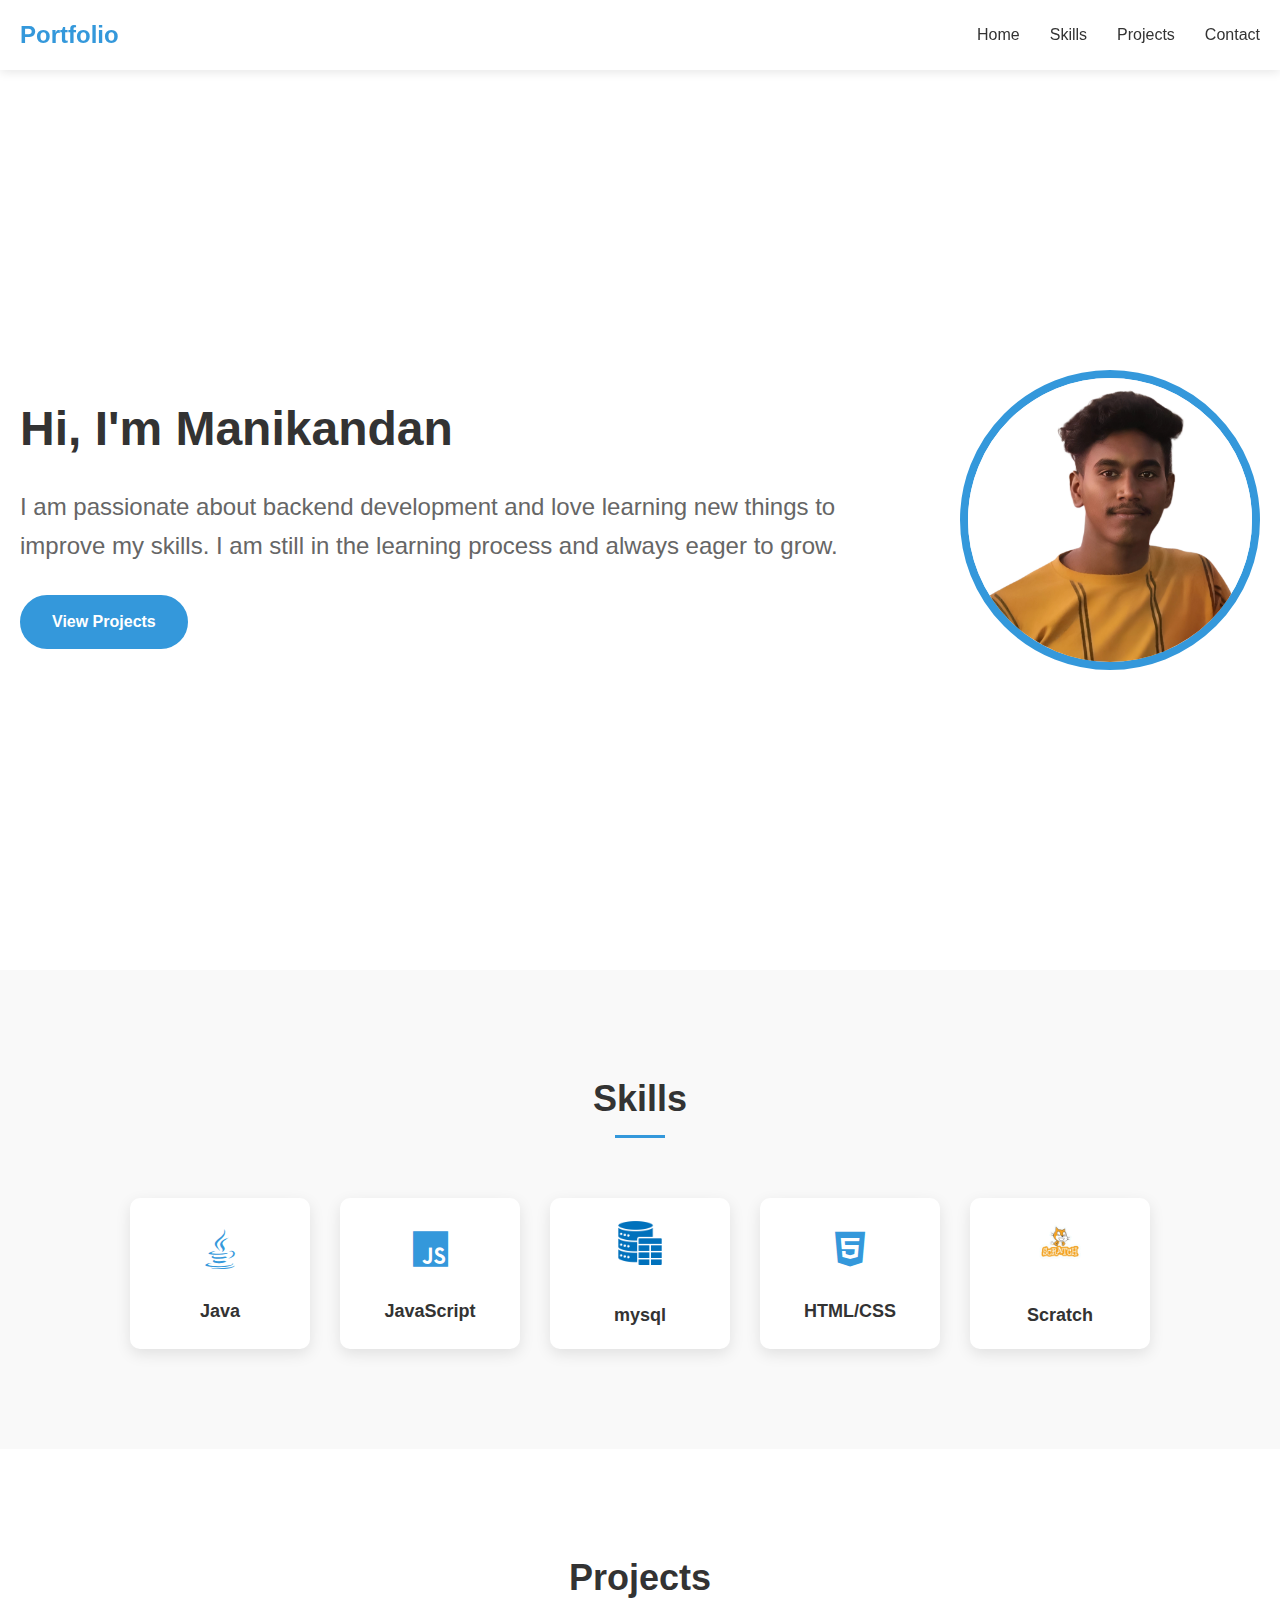
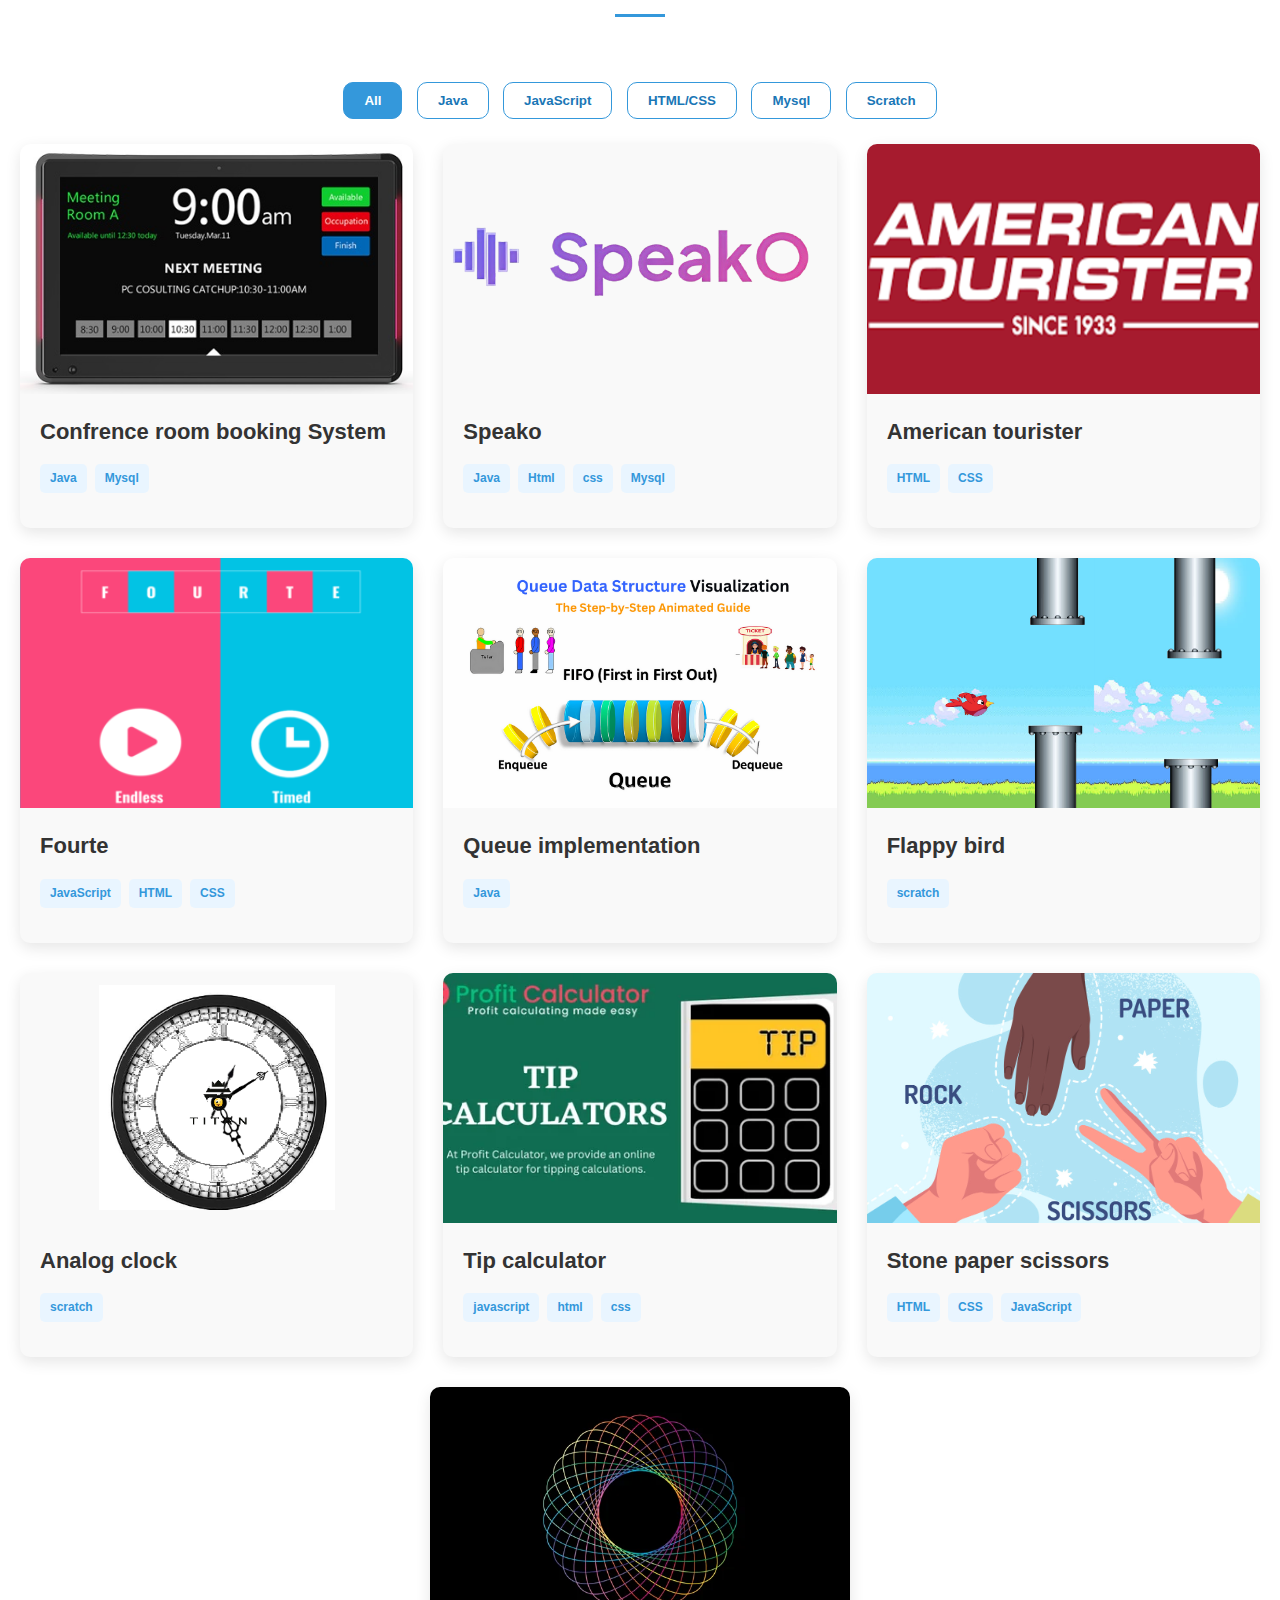
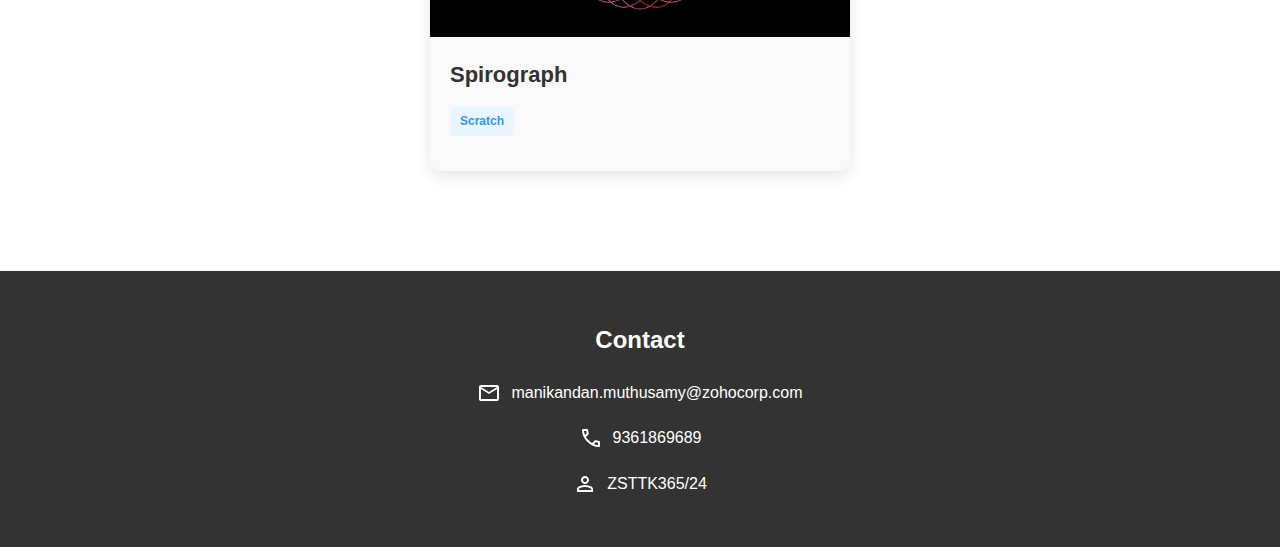
==== commit df6db77f: "Update index.html" ====
--- a/index.html
+++ b/index.html
@@ -34,7 +34,7 @@
                 <div class="hero-text">
                     <h1>Hi, I'm Manikandan</h1>
                     <p class="mychoice">I am passionate about backend development and love learning new things to improve my skills. I am still in the learning process and always eager to grow.</p>
-                    <a href="#projects" class="cta-btn">View My Projects</a>
+                    <a href="#projects" class="cta-btn">View Projects</a>
                 </div>
                 <img src="finalimg.jpg" alt="Manikandan" class="profile-image">
             </div>
--- a/styles.css
+++ b/styles.css
@@ -214,7 +214,7 @@
   box-shadow: 0 15px 30px rgba(0, 0, 0, 0.15);
 }
 
-.skill-card.active {
+.active {
   background-color: #3498db;
   color: white;
 }
@@ -246,23 +246,26 @@
 }
 
 .filter-btn {
-  background-color: #3498db;
-  color: #fff;
+  background-color: white;
+  color:#1a77b6;
+  border: 1px solid #3498db;
   font-weight:600 ;
-  border: none;
+  /* border: none; */
   padding: 10px 20px;
   margin: 5px;
-  border-radius: 5px;
+  border-radius: 10px;
   cursor: pointer;
   transition: background-color 0.3s ease;
 }
 
 .filter-btn:hover {
-  background-color: #1a77b6;
+  background-color: #3498db;
+  color: white;
 }
 
 .filter-btn.active {
-  background-color: #1abc9c;
+  background-color: #3498db;
+  color: white;
 }
 
 /* Projects Section */
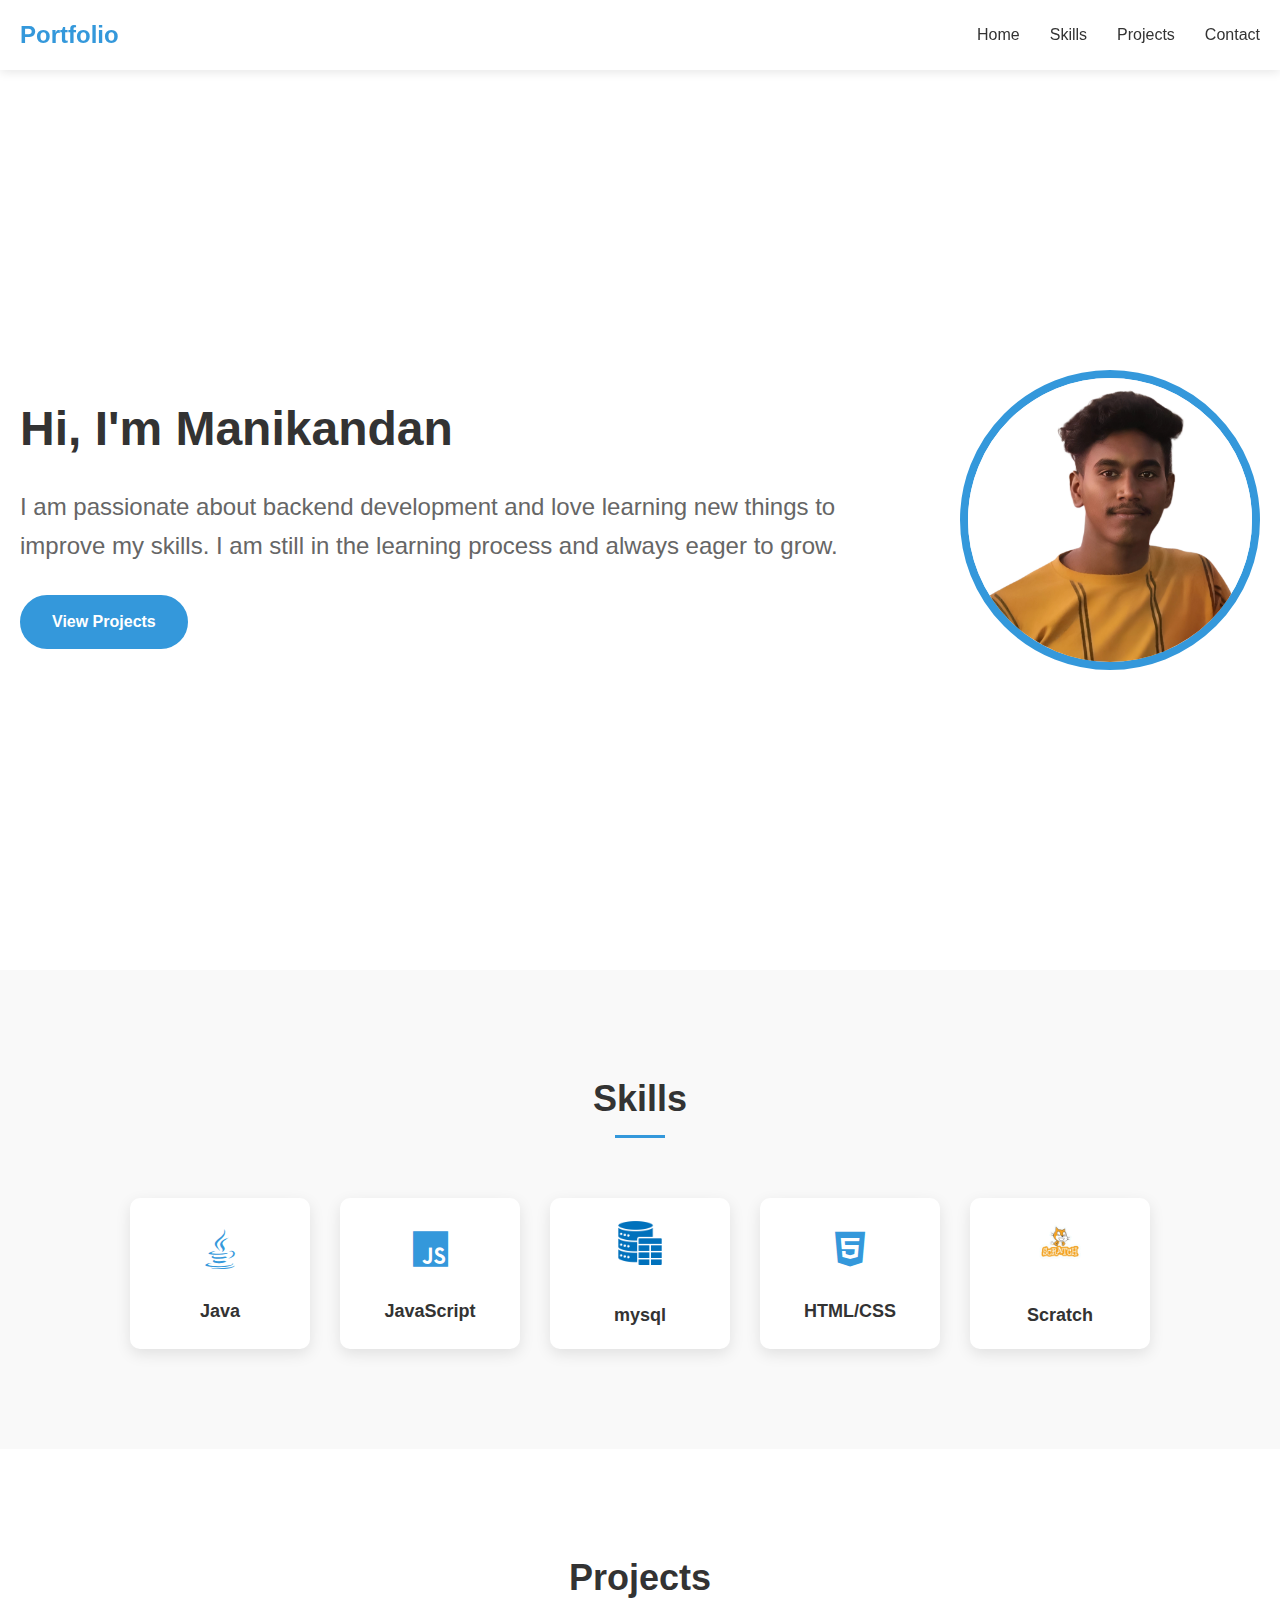
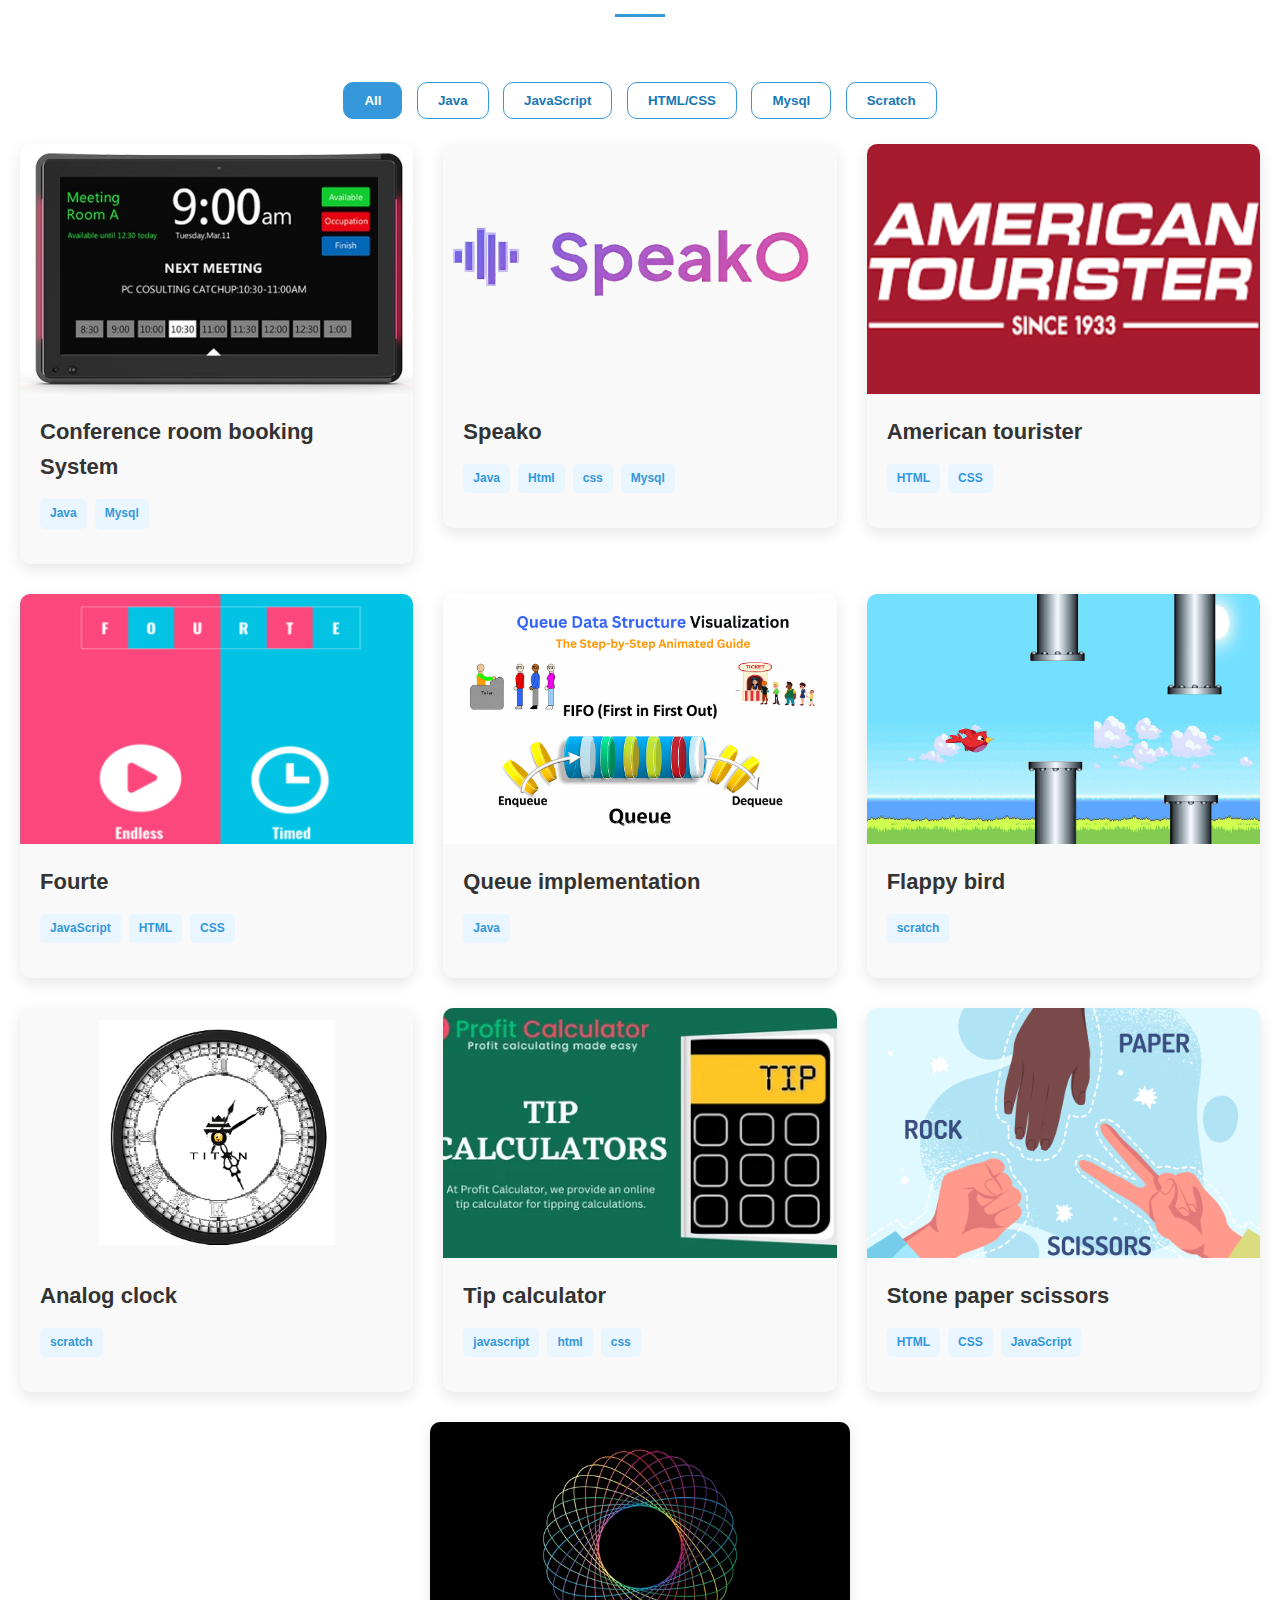
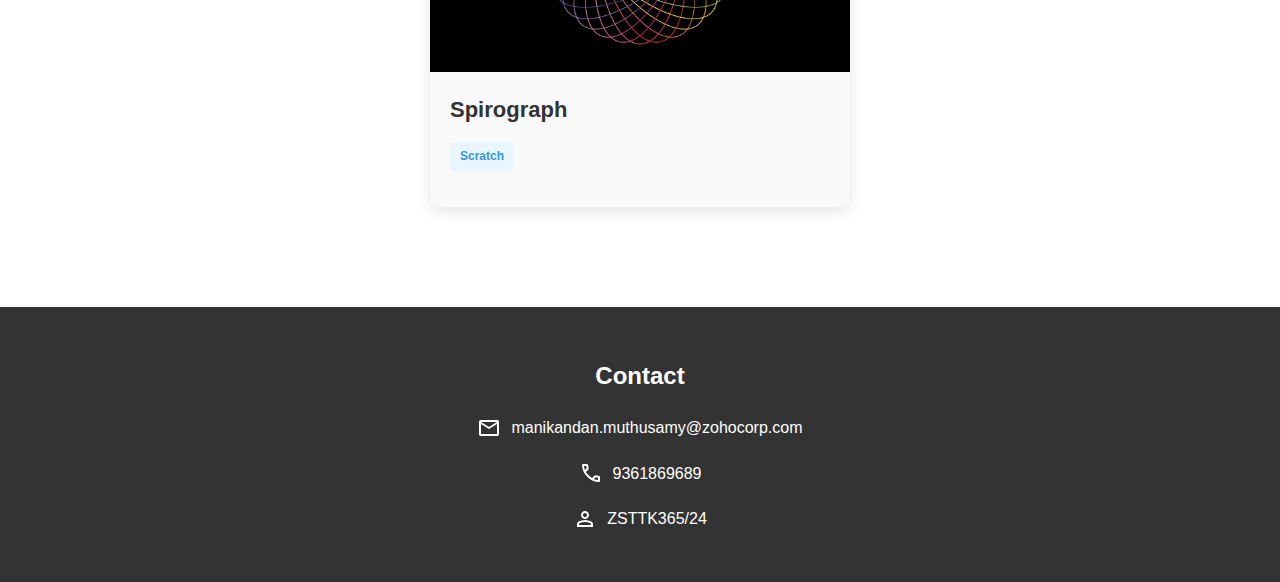
==== commit 06071614: "Update index.html" ====
--- a/index.html
+++ b/index.html
@@ -112,7 +112,7 @@
                         </div>
                     </a>
                     <div class="project-info">
-                        <h3 class="project-title">Confrence room booking System</h3>
+                        <h3 class="project-title">Conference room booking System</h3>
                         <p class="project-desc"></p>
                         <div class="project-tech">
                             <span class="tech-tag">Java</span>
